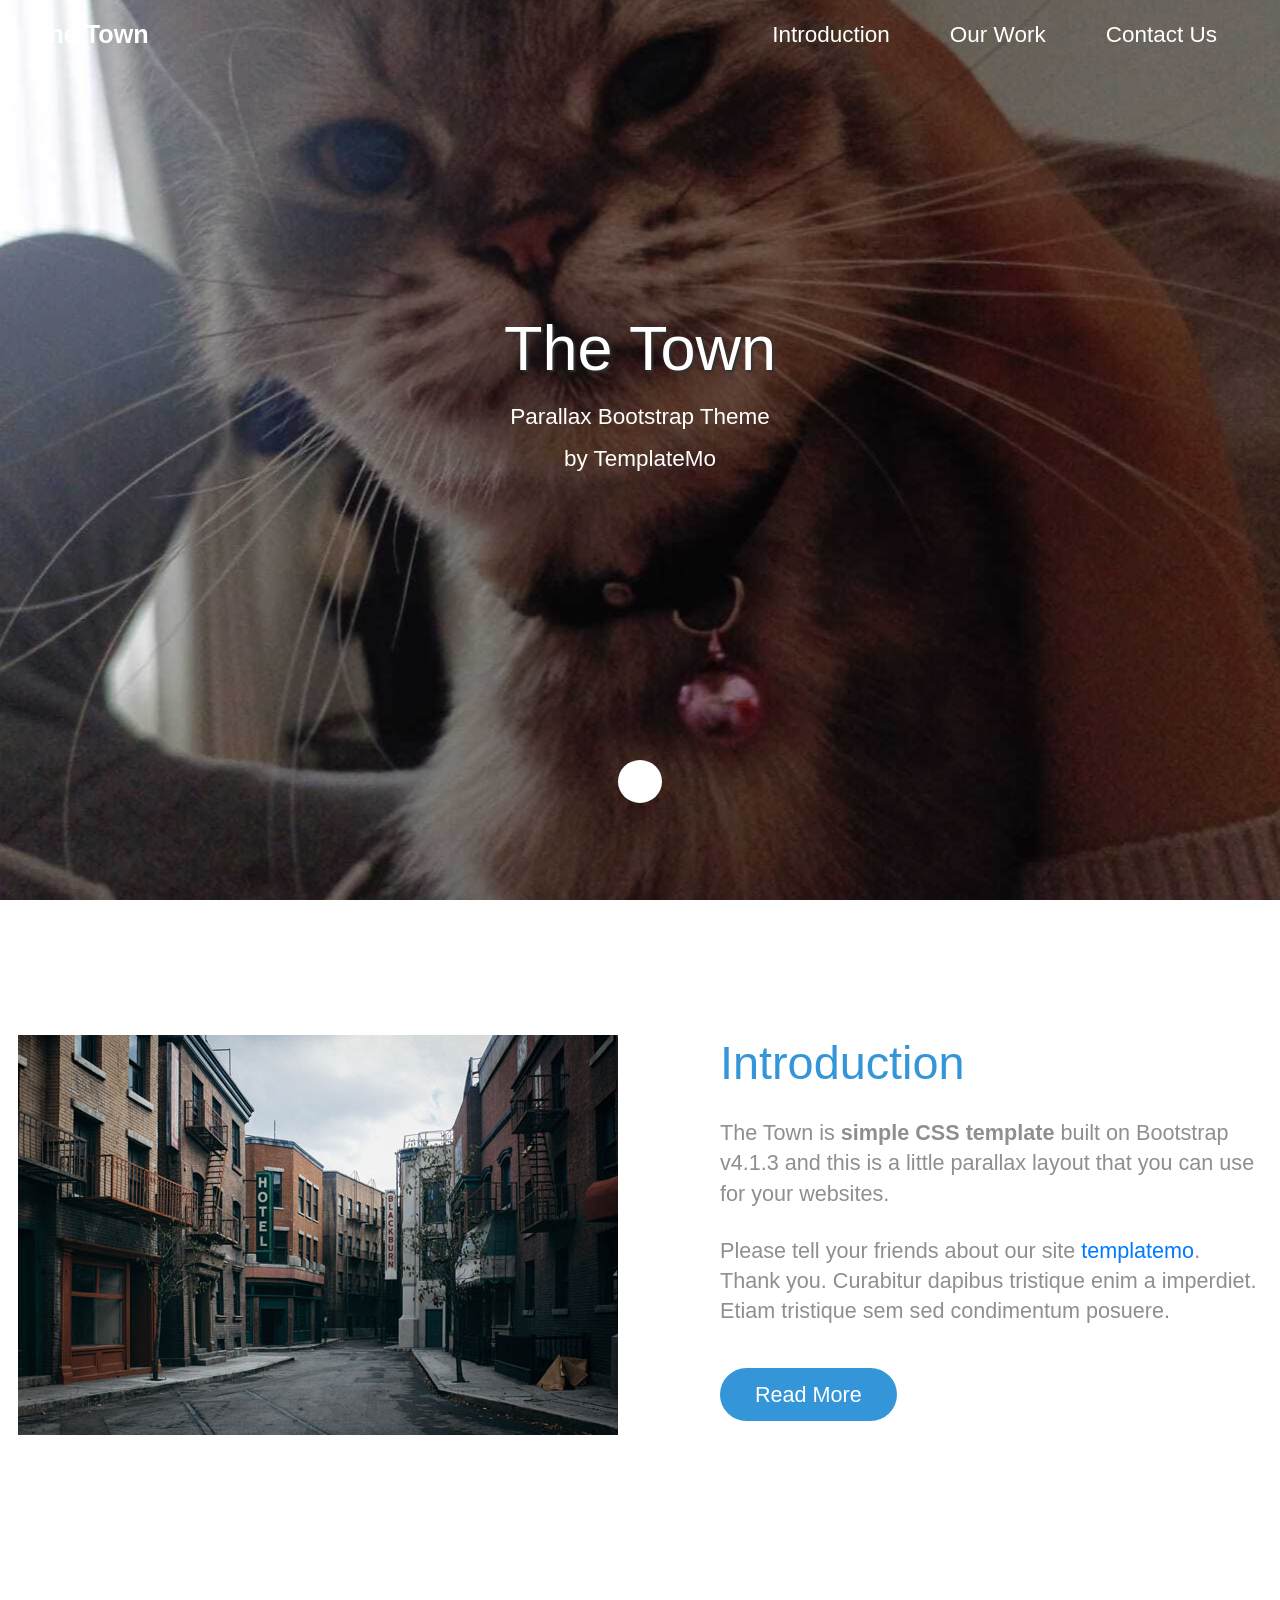
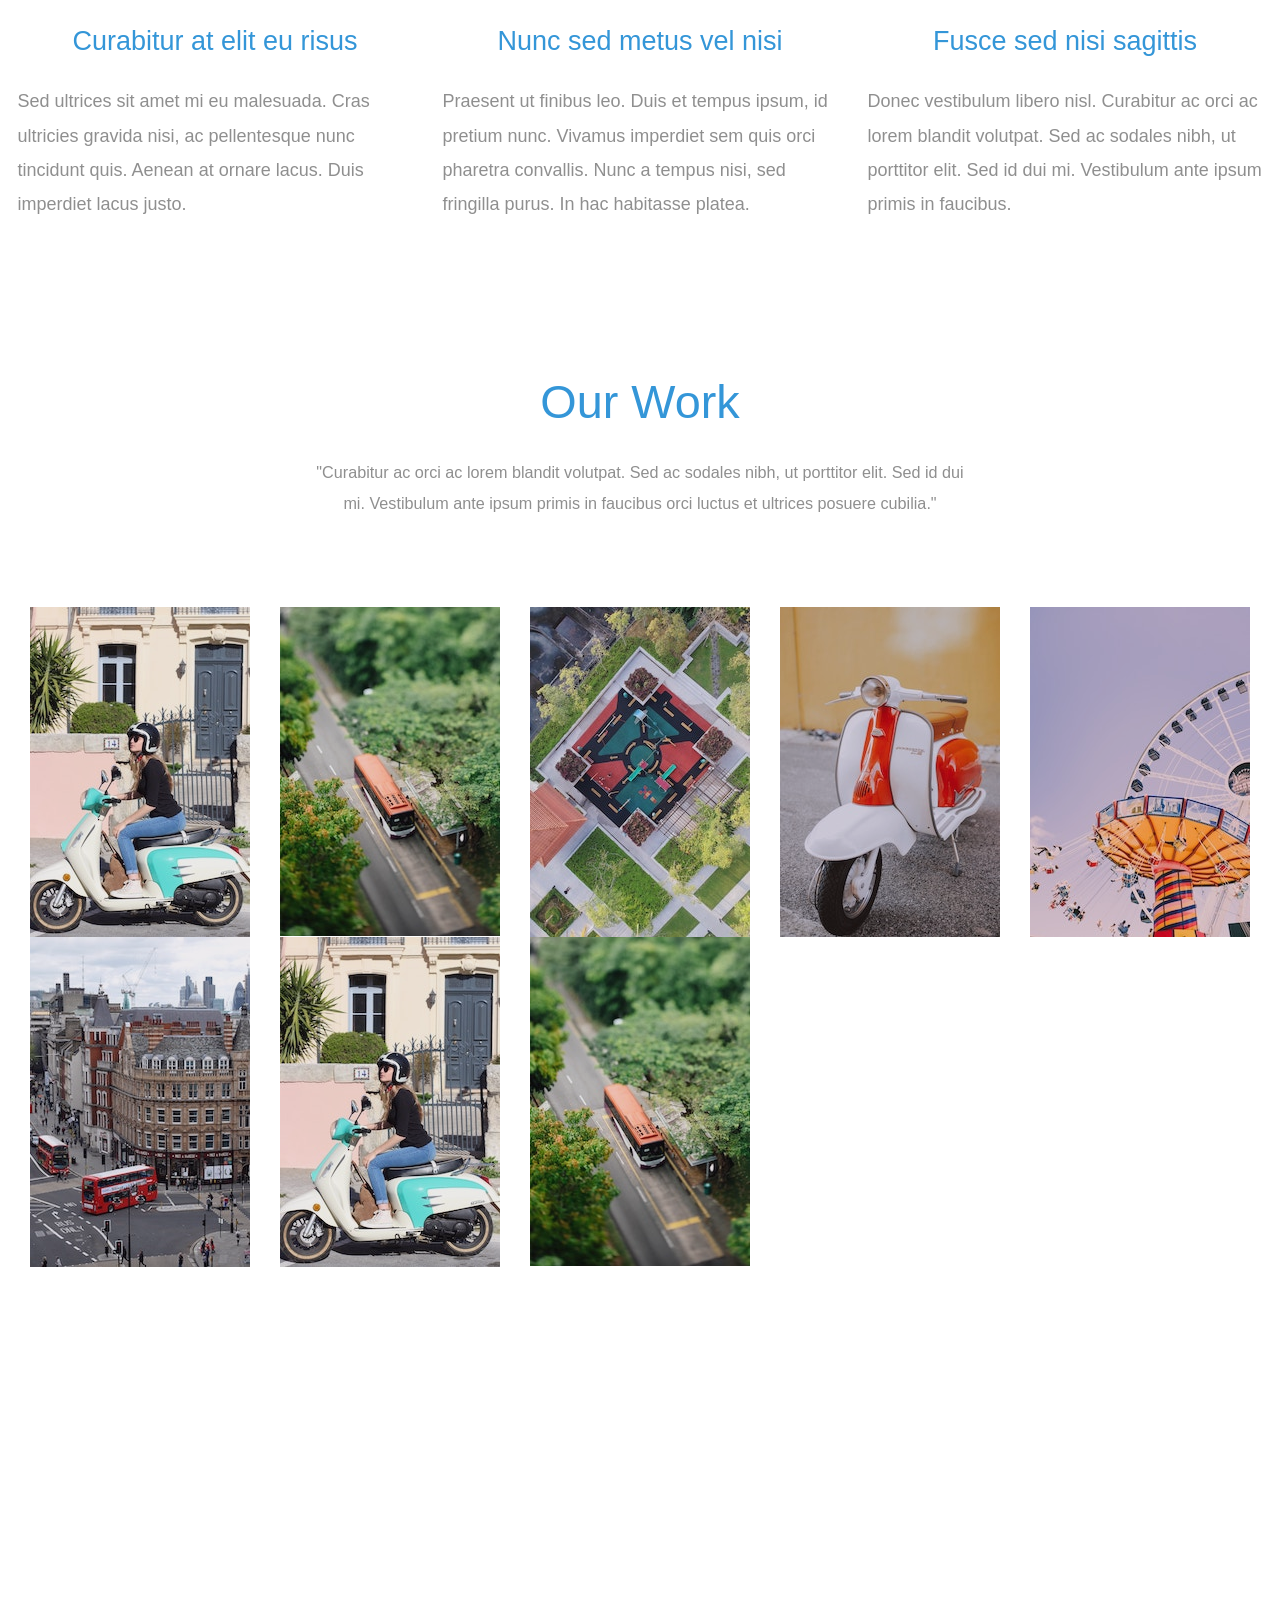
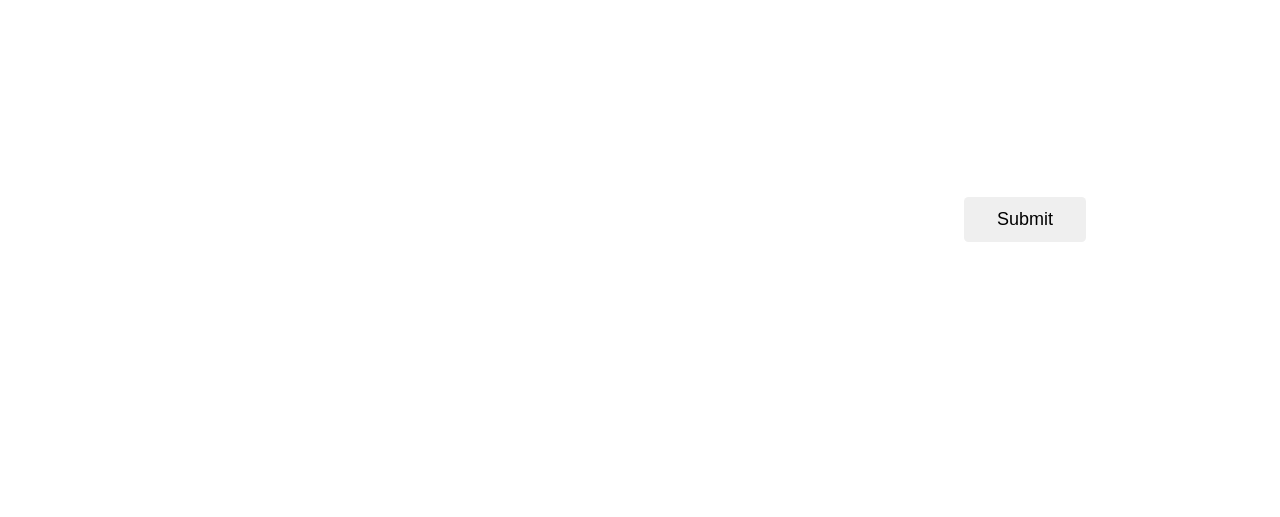
==== index.html @ 26aff6b0 "Add files via upload" ====
<!DOCTYPE html>
<html lang="en">
  <head>
    <meta charset="UTF-8" />
    <meta name="viewport" content="width=device-width, initial-scale=1.0" />
    <meta http-equiv="X-UA-Compatible" content="ie=edge" />
    <title>The Town HTML CSS Template</title>
    <link rel="stylesheet" href="fontawesome-5.5/css/all.min.css" />
    <link rel="stylesheet" href="slick/slick.css">
    <link rel="stylesheet" href="slick/slick-theme.css">
    <link rel="stylesheet" href="magnific-popup/magnific-popup.css">
    <link rel="stylesheet" href="css/bootstrap.min.css" />
    <link rel="stylesheet" href="css/templatemo-style.css" />
    <!--
	The Town
	https://templatemo.com/tm-525-the-town
	-->
  </head>
  <body>    
    <!-- Hero section -->
    <section id="hero" class="text-white tm-font-big tm-parallax">
      <!-- Navigation -->
      <nav class="navbar navbar-expand-md tm-navbar" id="tmNav">              
        <div class="container">   
          <div class="tm-next">
              <a href="#hero" class="navbar-brand">The Town</a>
          </div>             
            
          <button class="navbar-toggler" type="button" data-toggle="collapse" data-target="#navbarSupportedContent" aria-controls="navbarSupportedContent" aria-expanded="false" aria-label="Toggle navigation">
            <i class="fas fa-bars navbar-toggler-icon"></i>
          </button>
          <div class="collapse navbar-collapse" id="navbarSupportedContent">
            <ul class="navbar-nav ml-auto">
              <li class="nav-item">
                  <a class="nav-link tm-nav-link" href="#introduction">Introduction</a>
              </li>
              <li class="nav-item">
                  <a class="nav-link tm-nav-link" href="#work">Our Work</a>
              </li>
              <li class="nav-item">
                  <a class="nav-link tm-nav-link" href="#contact">Contact Us</a>
              </li>                    
            </ul>
          </div>        
        </div>
      </nav>
      
      <div class="text-center tm-hero-text-container">
        <div class="tm-hero-text-container-inner">
            <h2 class="tm-hero-title">The Town</h2>
            <p class="tm-hero-subtitle">
              Parallax Bootstrap Theme
              <br />by TemplateMo
            </p>
        </div>        
      </div>

      <div class="tm-next tm-intro-next">
        <a href="#introduction" class="text-center tm-down-arrow-link">
          <i class="fas fa-3x fa-caret-down tm-down-arrow"></i>
        </a>
      </div>      
    </section>

    <section id="introduction" class="tm-section-pad-top">
      <div class="container">
        <div class="row">
          <div class="col-lg-6">
            <img src="img/the-town-01.jpg" alt="Image" class="img-fluid tm-intro-img" />
          </div>
          <div class="col-lg-6">
            <div class="tm-intro-text-container">
                <h2 class="tm-text-primary mb-4 tm-section-title">Introduction</h2>
                <p class="mb-4 tm-intro-text">
                  The Town is <strong>simple CSS template</strong> built on Bootstrap v4.1.3 
                  and this is a little parallax layout that you can use for your websites.
              </p>
                <p class="mb-5 tm-intro-text">
                  Please tell your friends about our site 
                  <a rel="nofollow" href="https://templatemo.com">templatemo</a>. Thank you.
                  Curabitur dapibus tristique enim a imperdiet. Etiam
              tristique sem sed condimentum posuere. </p>
                <div class="tm-next">
                  <a href="#work" class="tm-intro-text tm-btn-primary">Read More</a>
                </div>
            </div>
          </div>
        </div>

        <div class="row tm-section-pad-top">
          <div class="col-lg-4">
            <i class="fas fa-4x fa-bus text-center tm-icon"></i>
            <h4 class="text-center tm-text-primary mb-4">Curabitur at elit eu risus</h4>
            <p>
              Sed ultrices sit amet mi eu malesuada. Cras ultricies gravida
              nisi, ac pellentesque nunc tincidunt quis. Aenean at ornare lacus.
              Duis imperdiet lacus justo.
            </p>
          </div>
        
        <div class="col-lg-4 mt-5 mt-lg-0">
          <i class="fas fa-4x fa-bicycle text-center tm-icon"></i>
          <h4 class="text-center tm-text-primary mb-4">Nunc sed metus vel nisi</h4>
          <p>
            Praesent ut finibus leo. Duis et tempus ipsum, id pretium nunc.
            Vivamus imperdiet sem quis orci pharetra convallis. Nunc a tempus
            nisi, sed fringilla purus. In hac habitasse platea.
          </p>
        </div>
        <div class="col-lg-4 mt-5 mt-lg-0">
          <i class="fas fa-4x fa-city text-center tm-icon"></i>
          <h4 class="text-center tm-text-primary mb-4">Fusce sed nisi sagittis</h4>
          <p>
            Donec vestibulum libero nisl. Curabitur ac orci ac lorem blandit
            volutpat. Sed ac sodales nibh, ut porttitor elit. Sed id dui mi.
            Vestibulum ante ipsum primis in faucibus.
          </p>
        </div>
      </div>
    </section>
    <section id="work" class="tm-section-pad-top">
      <div class="container tm-container-gallery">
        <div class="row">
          <div class="text-center col-12">
              <h2 class="tm-text-primary tm-section-title mb-4">Our Work</h2>
              <p class="mx-auto tm-work-description">
                "Curabitur ac orci ac lorem blandit volutpat. Sed ac sodales nibh, ut
                porttitor elit. Sed id dui mi. Vestibulum ante ipsum primis in faucibus
                orci luctus et ultrices posuere cubilia."
              </p>
          </div>            
        </div>
        <div class="row">
            <div class="col-12">
                <div class="mx-auto tm-gallery-container">
                    <div class="grid tm-gallery">
                      <a href="img/gallery-img-01.jpg">
                        <figure class="effect-honey tm-gallery-item">
                          <img src="img/gallery-tn-01.jpg" alt="Image" class="img-fluid">
                          <figcaption>
                            <h2><i>Dreamy <span>Honey</span> Now</i></h2>
                          </figcaption>
                        </figure>
                      </a>
                      <a href="img/gallery-img-02.jpg">
                        <figure class="effect-honey tm-gallery-item">
                          <img src="img/gallery-tn-02.jpg" alt="Image" class="img-fluid">
                          <figcaption>
                            <h2><i>Second <span>Honey</span> Now</i></h2>
                          </figcaption>
                        </figure>
                      </a>
                      <a href="img/gallery-img-03.jpg">
                        <figure class="effect-honey tm-gallery-item">
                          <img src="img/gallery-tn-03.jpg" alt="Image" class="img-fluid">
                          <figcaption>
                            <h2><i>Third <span>Honey</span> Now</i></h2>
                          </figcaption>
                        </figure>
                      </a>
                      <a href="img/gallery-img-04.jpg">
                        <figure class="effect-honey tm-gallery-item">
                          <img src="img/gallery-tn-04.jpg" alt="Image" class="img-fluid">
                          <figcaption>
                            <h2><i>Dreamy <span>Honey</span> Now</i></h2>
                          </figcaption>
                        </figure>
                      </a>
                      <a href="img/gallery-img-05.jpg">
                        <figure class="effect-honey tm-gallery-item">
                          <img src="img/gallery-tn-05.jpg" alt="Image" class="img-fluid">
                          <figcaption>
                            <h2><i>Fifth <span>Honey</span> Now</i></h2>
                          </figcaption>
                        </figure>
                      </a>
                      <a href="img/gallery-img-06.jpg">
                        <figure class="effect-honey tm-gallery-item">
                          <img src="img/gallery-tn-06.jpg" alt="Image" class="img-fluid">
                          <figcaption>
                            <h2><i>Sixth <span>Honey</span> Now</i></h2>
                          </figcaption>
                        </figure>
                      </a>
                      <a href="img/gallery-img-01.jpg">
                        <figure class="effect-honey tm-gallery-item">
                          <img src="img/gallery-tn-01.jpg" alt="Image" class="img-fluid">
                          <figcaption>
                            <h2><i>Dreamy <span>Honey</span> Now</i></h2>
                          </figcaption>
                        </figure>
                      </a>
                      <a href="img/gallery-img-02.jpg">
                        <figure class="effect-honey tm-gallery-item">
                          <img src="img/gallery-tn-02.jpg" alt="Image" class="img-fluid">
                          <figcaption>
                            <h2><i>Eighth <span>Honey</span> Now</i></h2>
                          </figcaption>
                        </figure>
                      </a>
                    </div>
                </div>                
            </div>        
          </div>
      </div>
    </section>

    <!-- Contact -->
    <section id="contact" class="tm-section-pad-top tm-parallax-2">
      <div class="container tm-container-contact">
        <div class="row">
            <div class="col-12">
                <h2 class="mb-4 tm-section-title">Contact Us</h2>
                <div class="mb-5 tm-underline">
                  <div class="tm-underline-inner"></div>
                </div>
                <p class="mb-5">
                  Nullam tincidunt, lacus a suscipit luctus, elit turpis tincidunt dui,
                  non tempus sem turpis vitae lorem. Maecenas eget odio in sapien ultrices
                  viverra vitae vel leo. Curabitur at elit eu risus pharetra pellentesque
                  at at velit.
                </p>
            </div>
            
            <div class="col-sm-12 col-md-6 d-flex align-items-center tm-contact-item">
              <a href="tel:0100200340" class="tm-contact-item-link">
                  <i class="fas fa-3x fa-phone mr-4"></i>
                  <span class="mb-0">010-020-0340</span>
              </a>              
            </div>
            <div class="col-sm-12 col-md-6 d-flex align-items-center tm-contact-item">
              <a href="mailto:info@company.co" class="tm-contact-item-link">
                  <i class="fas fa-3x fa-envelope mr-4"></i>
                  <span class="mb-0">info@company.co</span>
              </a>              
            </div>
            <div class="col-sm-12 col-md-6 d-flex align-items-center tm-contact-item">
              <a href="https://www.google.com/maps" class="tm-contact-item-link">
                  <i class="fas fa-3x fa-map-marker-alt mr-4"></i>
                  <span class="mb-0">Location on Maps</span>
              </a>              
            </div>
            <div class="col-sm-12 col-md-6 d-flex align-items-center tm-contact-item">
              <form action="" method="get">
                <input name="email" type="email" placeholder="Subscribe your email" class="tm-input" required />
                <button type="submit" class="btn tm-btn-submit">Submit</button>
              </form>
            </div>
        </div>
      </div>
      <footer class="text-center small tm-footer">
          <p class="mb-0">
            Copyright &copy; 2019 Company Name 
            
            - Design: <a rel="nofollow" href="https://templatemo.com" class="tm-footer-link">Template Mo</a>
          </p>
        </footer>
    </section>
    <script src="js/jquery-1.9.1.min.js"></script>     
    <script src="slick/slick.min.js"></script>
    <script src="magnific-popup/jquery.magnific-popup.min.js"></script>
    <script src="js/jquery.singlePageNav.min.js"></script>     
    <script src="js/bootstrap.min.js"></script> 
    <script>

      function getOffSet(){
        var _offset = 450;
        var windowHeight = window.innerHeight;

        if(windowHeight > 500) {
          _offset = 400;
        } 
        if(windowHeight > 680) {
          _offset = 300
        }
        if(windowHeight > 830) {
          _offset = 210;
        }

        return _offset;
      }

      function setParallaxPosition($doc, multiplier, $object){
        var offset = getOffSet();
        var from_top = $doc.scrollTop(),
          bg_css = 'center ' +(multiplier * from_top - offset) + 'px';
        $object.css({"background-position" : bg_css });
      }

      // Parallax function
      // Adapted based on https://codepen.io/roborich/pen/wpAsm        
      var background_image_parallax = function($object, multiplier, forceSet){
        multiplier = typeof multiplier !== 'undefined' ? multiplier : 0.5;
        multiplier = 1 - multiplier;
        var $doc = $(document);
        // $object.css({"background-attatchment" : "fixed"});

        if(forceSet) {
          setParallaxPosition($doc, multiplier, $object);
        } else {
          $(window).scroll(function(){          
            setParallaxPosition($doc, multiplier, $object);
          });
        }
      };

      var background_image_parallax_2 = function($object, multiplier){
        multiplier = typeof multiplier !== 'undefined' ? multiplier : 0.5;
        multiplier = 1 - multiplier;
        var $doc = $(document);
        $object.css({"background-attachment" : "fixed"});
        $(window).scroll(function(){
          var firstTop = $object.offset().top,
              pos = $(window).scrollTop(),
              yPos = Math.round((multiplier * (firstTop - pos)) - 186);              

          var bg_css = 'center ' + yPos + 'px';

          $object.css({"background-position" : bg_css });
        });
      };
      
      $(function(){
        // Hero Section - Background Parallax
        background_image_parallax($(".tm-parallax"), 0.30, false);
        background_image_parallax_2($("#contact"), 0.80);   
        
        // Handle window resize
        window.addEventListener('resize', function(){
          background_image_parallax($(".tm-parallax"), 0.30, true);
        }, true);

        // Detect window scroll and update navbar
        $(window).scroll(function(e){          
          if($(document).scrollTop() > 120) {
            $('.tm-navbar').addClass("scroll");
          } else {
            $('.tm-navbar').removeClass("scroll");
          }
        });
        
        // Close mobile menu after click 
        $('#tmNav a').on('click', function(){
          $('.navbar-collapse').removeClass('show'); 
        })

        // Scroll to corresponding section with animation
        $('#tmNav').singlePageNav();        
        
        // Add smooth scrolling to all links
        // https://www.w3schools.com/howto/howto_css_smooth_scroll.asp
        $("a").on('click', function(event) {
          if (this.hash !== "") {
            event.preventDefault();
            var hash = this.hash;

            $('html, body').animate({
              scrollTop: $(hash).offset().top
            }, 400, function(){
              window.location.hash = hash;
            });
          } // End if
        });

        // Pop up
        $('.tm-gallery').magnificPopup({
          delegate: 'a',
          type: 'image',
          gallery: { enabled: true }
        });

        // Gallery
        $('.tm-gallery').slick({
          dots: true,
          infinite: false,
          slidesToShow: 5,
          slidesToScroll: 2,
          responsive: [
          {
            breakpoint: 1199,
            settings: {
              slidesToShow: 4,
              slidesToScroll: 2
            }
          },
          {
            breakpoint: 991,
            settings: {
              slidesToShow: 3,
              slidesToScroll: 2
            }
          },
          {
            breakpoint: 767,
            settings: {
              slidesToShow: 2,
              slidesToScroll: 1
            }
          },
          {
            breakpoint: 480,
            settings: {
              slidesToShow: 1,
              slidesToScroll: 1
            }
          }
        ]
        });
      });
    </script>
  </body>
</html>
---- css/templatemo-style.css ----
/*

The Town

https://templatemo.com/tm-525-the-town

*/

html {
  font-size: 18px;
}

body {
  color: #8f8f8f;
  margin: 0;
  padding: 0;
  overflow-x: hidden;
}
a {
  transition: all 0.3s ease;
}

a:hover,
a:focus {
  text-decoration: none;
}

a:focus {
  outline: none;
}

.btn {
  padding: 8px 32px;
}

.btn:hover {
  background-color: #ced4da;
}

.tm-section-pad-top {
  padding-top: 135px;
}

.tm-text-primary {
  color: #3496d8;
}

.tm-font-big {
  font-size: 1.25rem;
}

.tm-btn-primary {
  color: white;
  background-color: #3496d8;
  padding: 14px 35px;
  border-radius: 30px;
}

.tm-btn-primary:hover,
.tm-btn-primary:focus {
  color: white;
  background-color: #73c1f6;
}

/* Navbar */

.tm-navbar {
  position: fixed;
  width: 100%;
  z-index: 1000;
  background-color: transparent;
  transition: all 0.3s ease;
}

.tm-navbar.scroll {
  background-color: white;
  border-bottom: 1px solid #e9ecef;
}

.navbar-brand {
  color: white;
  font-size: 1.4rem;
  font-weight: bold;
}

.navbar-brand:hover,
.tm-navbar.scroll .navbar-brand:hover {
  color: #3496d8;
}

.tm-navbar.scroll .navbar-brand {
  color: #8f8f8f;
}

.nav-item {
  list-style: none;
}

.tm-nav-link {
  color: white;
}

.tm-navbar.scroll .tm-nav-link {
  color: #8f8f8f;
}

.tm-navbar.scroll .tm-nav-link:hover,
.tm-navbar.scroll .tm-nav-link.current,
.tm-nav-link:hover {
  color: #3496d8;
}

.navbar-toggler {
  border: 1px solid white;
  padding-left: 10px;
  padding-right: 10px;
}

.navbar-toggler-icon {
  color: white;
  padding-top: 6px;
}

.tm-navbar.scroll .navbar-toggler {
  border: 1px solid #8f8f8f;
}

.tm-navbar.scroll .navbar-toggler-icon {
  color: #8f8f8f;
}

/* Hero */

#hero {
  background-image: url(../img/3.jpg);
  background-repeat: no-repeat;
  height: 100vh;
  min-height: 375px;
  position: relative;
}

@media (min-height: 830px) {
  #hero {
    background-position: center -210px;
  }
}

@media (min-height: 680px) and (max-height: 829px) {
  #hero {
    background-position: center -300px;
  }
}

@media (min-height: 500px) and (max-height: 679px) {
  #hero {
    background-position: center -400px;
  }
}

@media (max-height: 499px) {
  #hero {
    background-position: center -450px;
  }
}

.tm-hero-text-container {
  width: 100%;
  height: 100%;
  display: flex;
  flex-flow: column;
  justify-content: center;
}

.tm-hero-text-container-inner {
  margin-top: -90px;
}

.tm-hero-title {
  font-size: 3.5rem;
  text-shadow: 2px 2px 2px #333;
}

.tm-intro-next {
  position: absolute;
  bottom: 100px;
  left: 0;
  right: 0;
}

@media (max-height: 480px) {
  .tm-hero-text-container-inner {
    margin-top: -40px;
  }

  .tm-intro-next {
    bottom: 20px;
  }
}

.tm-down-arrow-link {
  display: block;
  margin-top: 18%;
}

.tm-down-arrow {
  color: #c57e7d;
  cursor: pointer;
  background: white;
  border-radius: 50%;
  padding: 10px 22px 8px;
  transition: all 0.3s ease;
}

.tm-down-arrow:hover,
.tm-down-arrow:focus {
  color: white;
  background: #3496d8;
}

/* Introduction */

.tm-section-title {
  font-size: 2.6rem;
  font-weight: normal;
}

.tm-intro-text {
  font-size: 1.2rem;
  line-height: 1.4;
}

.tm-icon {
  display: block;
  margin-bottom: 55px;
  color: #3496d8;
}

/* Work */

.tm-work-description {
  max-width: 650px;
  width: 100%;
  font-size: 0.9rem;
}

.tm-gallery-container {
  padding-top: 70px;
  padding-bottom: 120px;
}

.tm-gallery-item {
  margin: 0 15px;
}

.slick-dots {
  bottom: -65px;
}

.slick-dots li {
  margin: 0 13px;
}

.slick-dots li button:hover:before,
.slick-dots li button:focus:before,
.slick-dots li.slick-active button:before {
  opacity: 1;
  color: #3ba0dd;
}

.slick-dots li button:before {
  font-size: 26px;
}

/* Hover Effect */
/* Common style */
.grid figure {
  position: relative;
  float: left;
  overflow: hidden;
  /* margin: 10px 1%;
  min-width: 320px;
	max-width: 480px;
	max-height: 360px;
	width: 48%; */
  background: #3085a3;
  text-align: center;
  cursor: pointer;
}

.grid figure img {
  position: relative;
  display: block;
  min-height: 100%;
  max-width: 100%;
  opacity: 0.8;
}

.grid figure figcaption {
  padding: 2em;
  color: #fff;
  text-transform: uppercase;
  font-size: 1.25em;
  -webkit-backface-visibility: hidden;
  backface-visibility: hidden;
}

.grid figure figcaption::before,
.grid figure figcaption::after {
  pointer-events: none;
}

.grid figure figcaption,
.grid figure figcaption > a {
  position: absolute;
  top: 0;
  left: 0;
  width: 100%;
  height: 100%;
}

/* Anchor will cover the whole item by default */
/* For some effects it will show as a button */
.grid figure figcaption > a {
  z-index: 1000;
  text-indent: 200%;
  white-space: nowrap;
  font-size: 0;
  opacity: 0;
}

.grid figure h2 {
  word-spacing: -0.15em;
  font-weight: 300;
}

.grid figure h2 span {
  font-weight: 800;
}

.grid figure h2,
.grid figure p {
  margin: 0;
}

.grid figure p {
  letter-spacing: 1px;
  font-size: 68.5%;
}

/*---------------*/
/***** Honey *****/
/*---------------*/

figure.effect-honey {
  background: #4a3753;
  max-width: 220px;
}

figure.effect-honey img {
  opacity: 0.9;
  -webkit-transition: opacity 0.35s;
  transition: opacity 0.35s;
}

figure.effect-honey:hover img {
  opacity: 0.5;
}

figure.effect-honey figcaption::before {
  position: absolute;
  bottom: 0;
  left: 0;
  width: 100%;
  height: 10px;
  background: #3496d8;
  content: "";
  -webkit-transform: translate3d(0, 10px, 0);
  transform: translate3d(0, 10px, 0);
}

figure.effect-honey h2 {
  position: absolute;
  bottom: 0;
  left: 0;
  padding: 1em 1.5em;
  width: 100%;
  text-align: left;
  -webkit-transform: translate3d(0, -30px, 0);
  transform: translate3d(0, -30px, 0);
}

figure.effect-honey h2 i {
  font-style: normal;
  opacity: 0;
  -webkit-transition: opacity 0.35s, -webkit-transform 0.35s;
  transition: opacity 0.35s, transform 0.35s;
  -webkit-transform: translate3d(0, -30px, 0);
  transform: translate3d(0, -30px, 0);
}

figure.effect-honey figcaption::before,
figure.effect-honey h2 {
  -webkit-transition: -webkit-transform 0.35s;
  transition: transform 0.35s;
}

figure.effect-honey:hover figcaption::before,
figure.effect-honey:hover h2,
figure.effect-honey:hover h2 i {
  opacity: 1;
  -webkit-transform: translate3d(0, 0, 0);
  transform: translate3d(0, 0, 0);
}

/* Contact */

#contact {
  color: white;
  background-image: url(../img/9.jpg);
  background-position: center;
  background-repeat: no-repeat;
  min-height: 850px;
  position: relative;
  padding-bottom: 50px;
  padding-top: 160px;
}

.tm-underline {
  border-top: 2px solid white;
  height: 8px;
  width: 100%;
}

.tm-underline-inner {
  width: 25%;
  height: 8px;
  background: white;
}

.tm-contact-item {
  margin-bottom: 75px;
}

.tm-contact-item-link {
  display: flex;
  align-items: center;
}

.tm-contact-item-link i,
.tm-contact-item-link span {
  color: white;
  transition: all 0.3s ease;
}

.tm-contact-item-link:hover i,
.tm-contact-item-link:hover span {
  color: #3496d8;
}

.tm-input {
  padding: 8px 25px;
  border-radius: 3px;
  border: 1px solid white;
  background: transparent;
  color: white;
}

::placeholder {
  /* Chrome, Firefox, Opera, Safari 10.1+ */
  color: white;
  opacity: 1; /* Firefox */
}

:-ms-input-placeholder {
  /* Internet Explorer 10-11 */
  color: white;
}

::-ms-input-placeholder {
  /* Microsoft Edge */
  color: white;
}

.tm-btn-submit {
  margin-left: 20px;
}

.tm-footer {
  position: absolute;
  bottom: 35px;
  left: 0;
  right: 0;
  padding: 0 15px;
}

.tm-footer-link {
  color: white;
}

.tm-footer-link:hover,
.tm-footer-link:focus {
  color: #3496d8;
  text-decoration: none;
}

p {
  line-height: 1.9;
}

@media (min-width: 768px) {
  .tm-intro-text-container {
    padding-left: 65px;
  }

  .navbar-expand-md .navbar-nav .nav-link {
    padding-right: 30px;
    padding-left: 30px;
  }
}

@media (min-width: 1200px) {
  .container {
    max-width: 1275px;
  }

  .tm-container-gallery {
    max-width: 1290px;
  }

  .tm-container-contact {
    max-width: 1063px;
  }
}

@media (max-width: 991px) {
  .tm-intro-text-container {
    padding-left: 15px;
    padding-top: 30px;
    max-width: 600px;
    margin-left: auto;
    margin-right: auto;
  }

  .tm-intro-img {
    display: block;
    margin-left: auto;
    margin-right: auto;
  }

  .tm-btn-submit {
    margin-left: 0;
    margin-top: 20px;
  }
}

@media (max-width: 767px) {
  .tm-btn-submit {
    margin-left: 20px;
    margin-top: 0;
  }

  .navbar-nav {
    max-width: 200px;
    text-align: right;
  }

  .navbar-collapse {
    background-color: rgb(255, 255, 255);
    padding: 10px;
    border-radius: 3px;
  }

  .navbar-collapse .nav-link {
    color: #8f8f8f;
  }
}

@media (max-width: 480px) {
  .tm-gallery-container {
    max-width: 220px;
    margin-left: auto;
    margin-right: auto;
  }

  .slick-dots li {
    margin: 0 8px;
  }

  .tm-gallery-item {
    margin: 0;
  }
}

@media (max-width: 420px) {
  .tm-btn-submit {
    display: block;
    margin-left: 0;
    margin-top: 20px;
  }
}
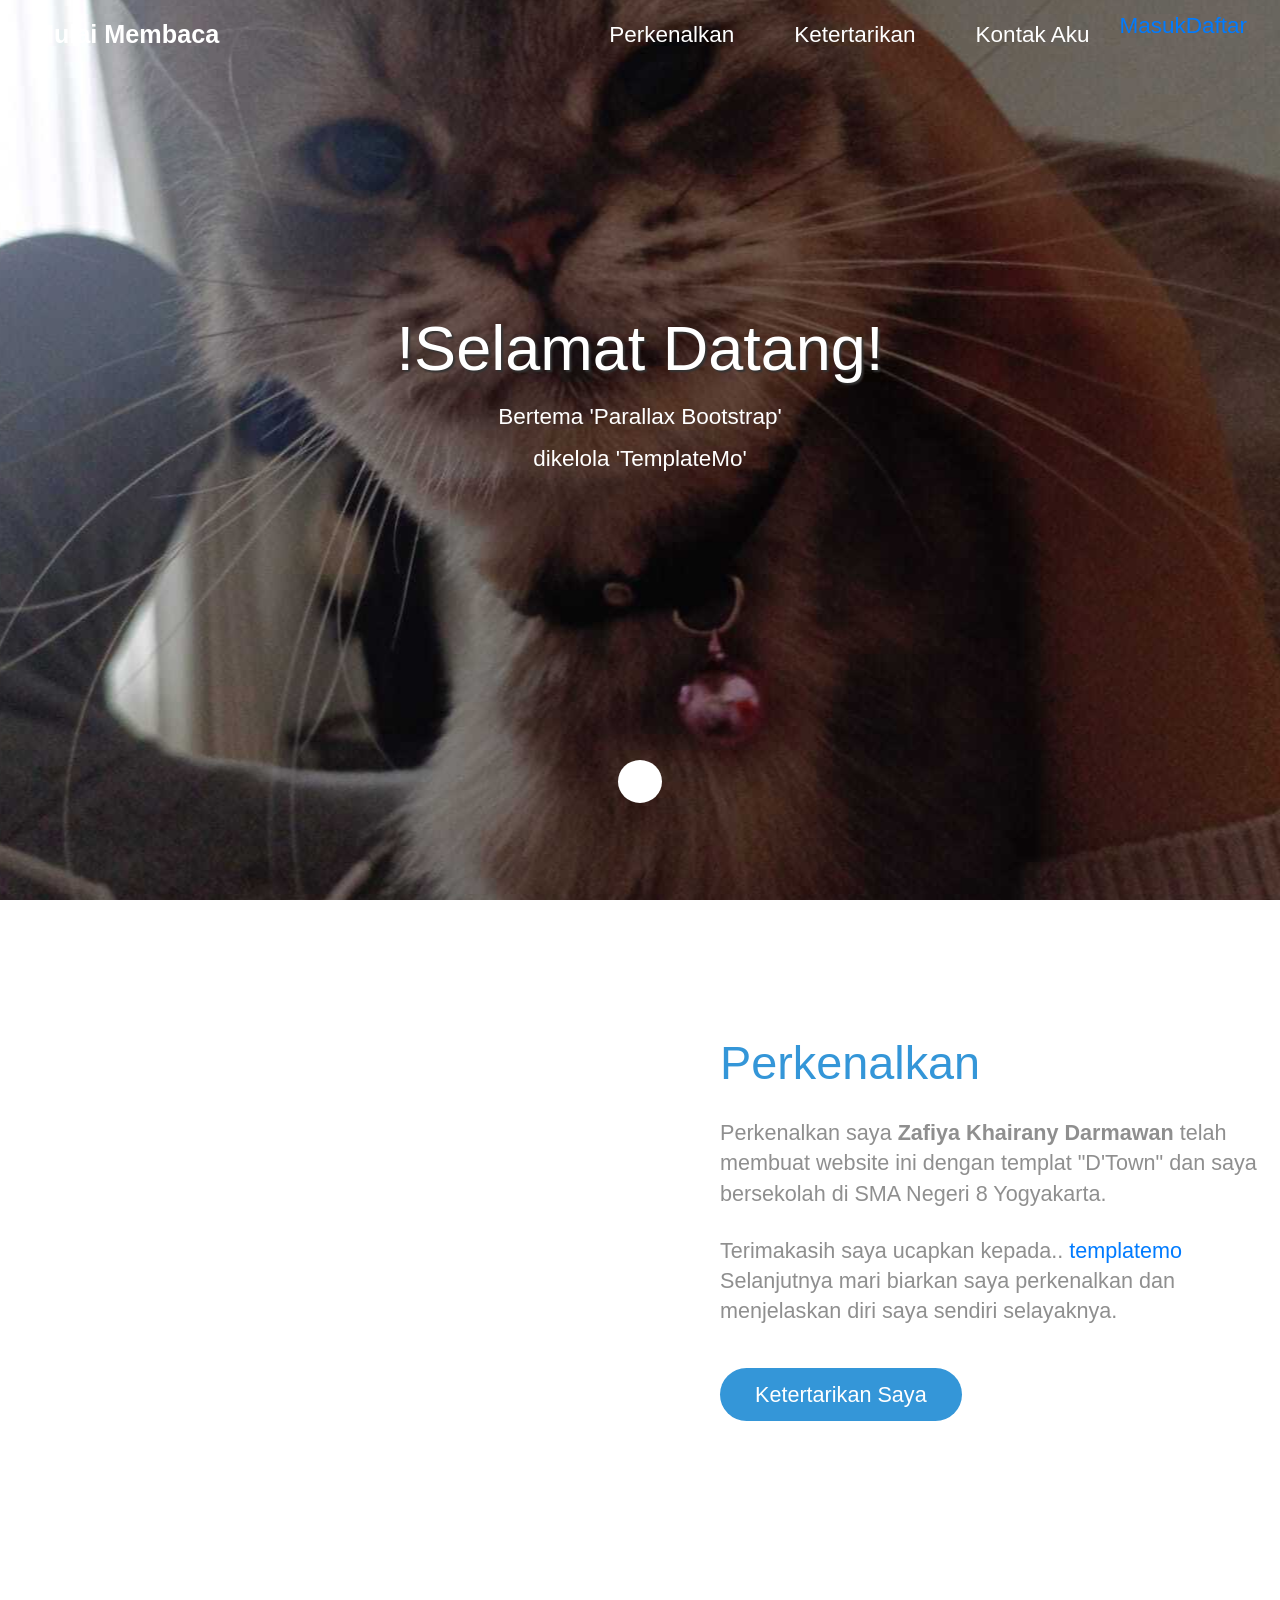
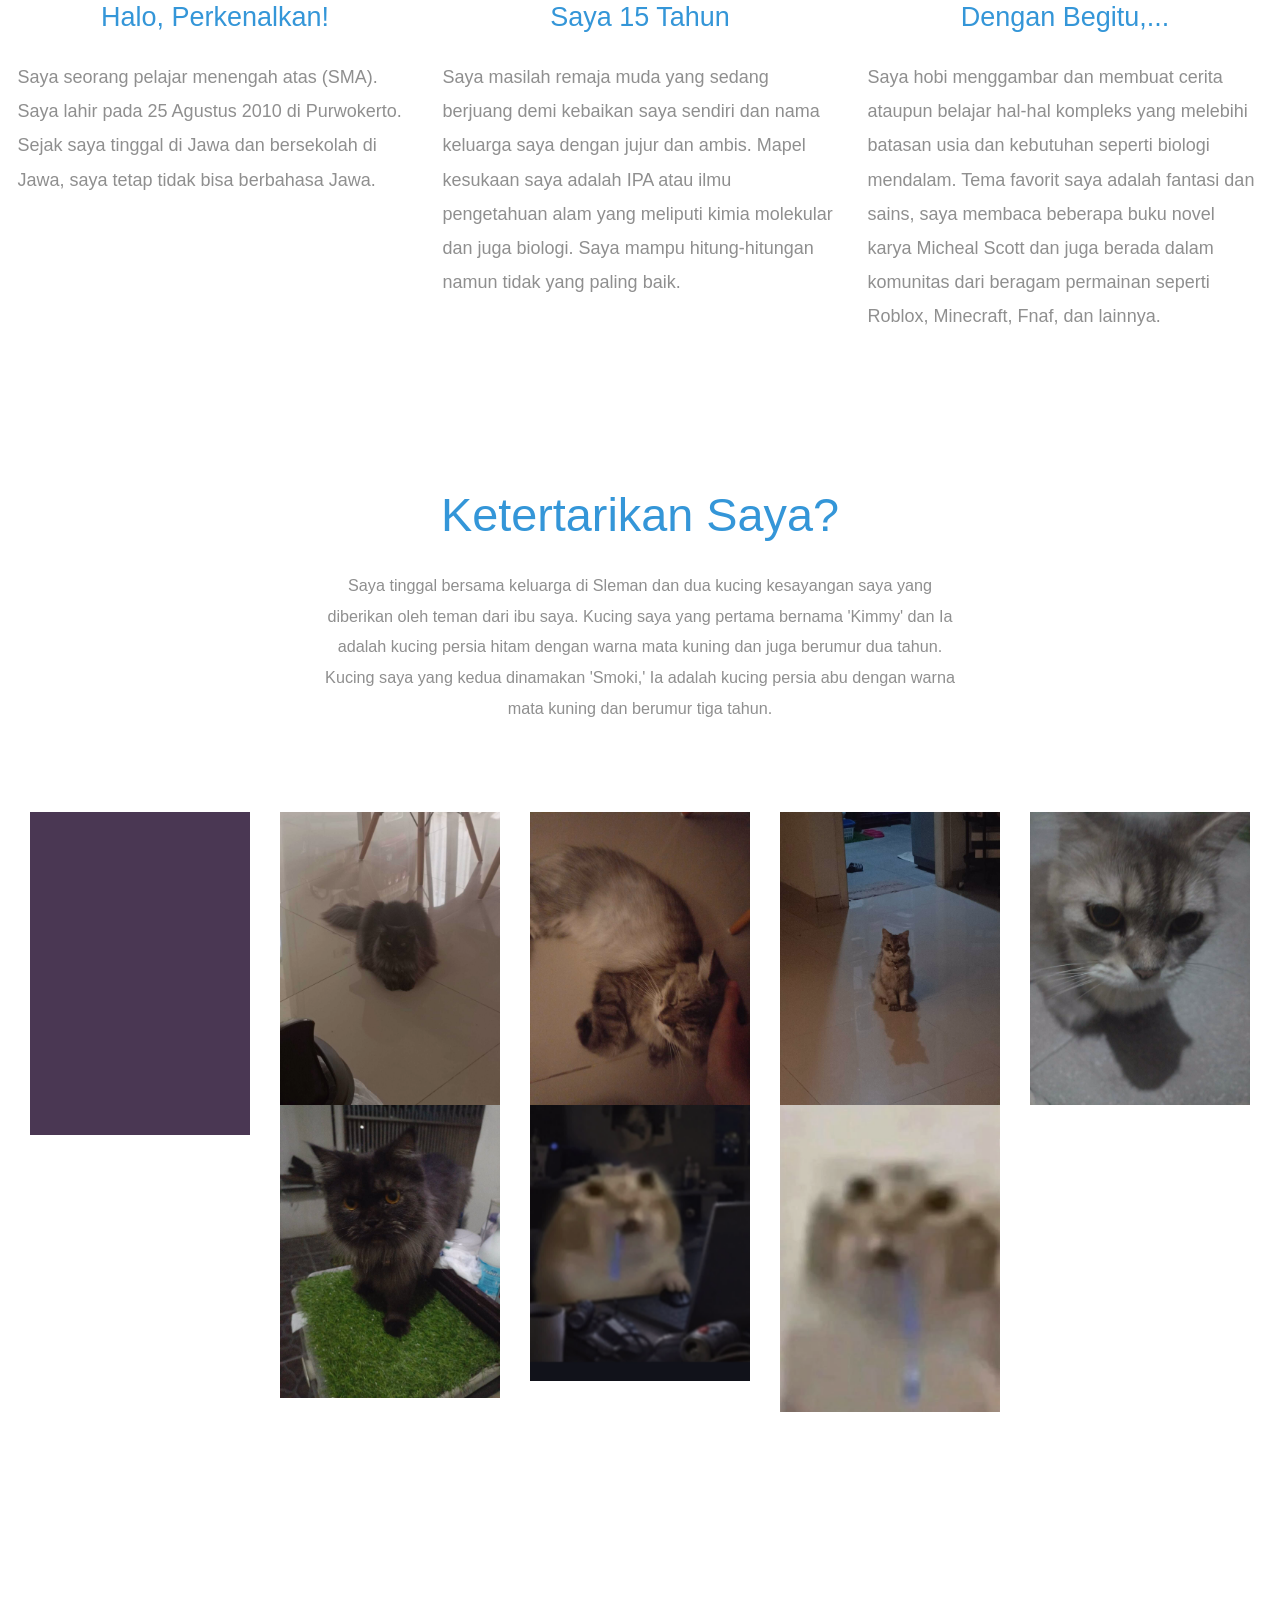
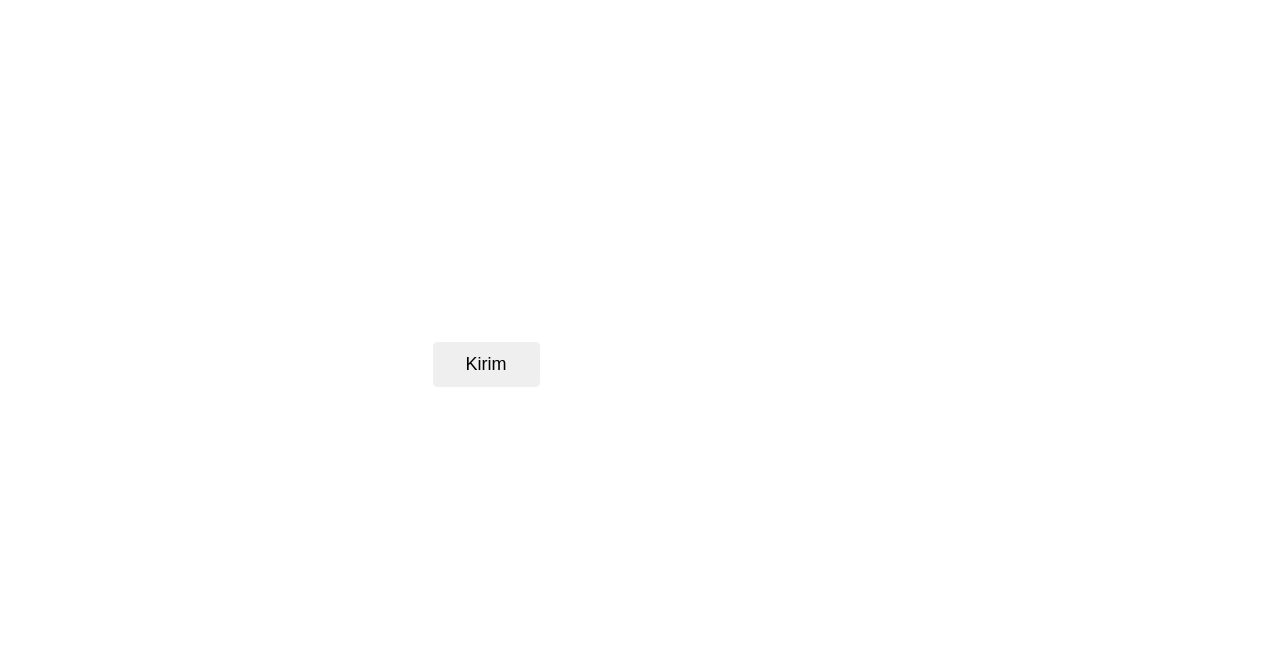
==== commit a101cafa: "Add files via upload" ====
--- a/index.html
+++ b/index.html
@@ -4,7 +4,7 @@
     <meta charset="UTF-8" />
     <meta name="viewport" content="width=device-width, initial-scale=1.0" />
     <meta http-equiv="X-UA-Compatible" content="ie=edge" />
-    <title>The Town HTML CSS Template</title>
+    <title>Apapun</title>
     <link rel="stylesheet" href="fontawesome-5.5/css/all.min.css" />
     <link rel="stylesheet" href="slick/slick.css">
     <link rel="stylesheet" href="slick/slick-theme.css">
@@ -23,7 +23,7 @@
       <nav class="navbar navbar-expand-md tm-navbar" id="tmNav">              
         <div class="container">   
           <div class="tm-next">
-              <a href="#hero" class="navbar-brand">The Town</a>
+              <a href="#hero" class="navbar-brand">Mulai Membaca</a>
           </div>             
             
           <button class="navbar-toggler" type="button" data-toggle="collapse" data-target="#navbarSupportedContent" aria-controls="navbarSupportedContent" aria-expanded="false" aria-label="Toggle navigation">
@@ -32,14 +32,23 @@
           <div class="collapse navbar-collapse" id="navbarSupportedContent">
             <ul class="navbar-nav ml-auto">
               <li class="nav-item">
-                  <a class="nav-link tm-nav-link" href="#introduction">Introduction</a>
+                  <a class="nav-link tm-nav-link" href="#introduction">Perkenalkan</a>
               </li>
               <li class="nav-item">
-                  <a class="nav-link tm-nav-link" href="#work">Our Work</a>
+                  <a class="nav-link tm-nav-link" href="#work">Ketertarikan</a>
               </li>
               <li class="nav-item">
-                  <a class="nav-link tm-nav-link" href="#contact">Contact Us</a>
-              </li>                    
+                  <a class="nav-link tm-nav-link" href="#contact">Kontak Aku</a>
+              </li>
+				 <li class="nav-item">
+				<li id="loginMenu"><a href="login/login.html" class="external">Masuk</a></li>
+			</li>
+				 <li class="nav-item">
+    <li id="registerMenu"><a href="login/register.html" class="external">Daftar</a></li>
+			</li>
+				 <li class="nav-item">
+    <li id="logoutMenu" style="display: none;"><a href="#" class="external" id="authLink">Keluar</a></li> 
+				 </li>
             </ul>
           </div>        
         </div>
@@ -47,10 +56,10 @@
       
       <div class="text-center tm-hero-text-container">
         <div class="tm-hero-text-container-inner">
-            <h2 class="tm-hero-title">The Town</h2>
+            <h2 class="tm-hero-title">!Selamat Datang!</h2>
             <p class="tm-hero-subtitle">
-              Parallax Bootstrap Theme
-              <br />by TemplateMo
+              Bertema 'Parallax Bootstrap'
+              <br />dikelola 'TemplateMo'
             </p>
         </div>        
       </div>
@@ -66,22 +75,21 @@
       <div class="container">
         <div class="row">
           <div class="col-lg-6">
-            <img src="img/the-town-01.jpg" alt="Image" class="img-fluid tm-intro-img" />
+            <iframe src="https://www.google.com/maps/embed?pb=!1m18!1m12!1m3!1d1976.448773659623!2d110.3929280913188!3d-7.800670555510592!2m3!1f0!2f0!3f0!3m2!1i1024!2i768!4f13.1!3m3!1m2!1s0x2e7a57669d43fe55%3A0x75fae1bb400d4da5!2sSMA%20Negeri%208%20Yogyakarta!5e0!3m2!1sid!2sid!4v1781875915180!5m2!1sid!2sid" width="400" height="300" style="border:0;" allowfullscreen="" loading="lazy" referrerpolicy="no-referrer-when-downgrade"></iframe>
           </div>
           <div class="col-lg-6">
             <div class="tm-intro-text-container">
-                <h2 class="tm-text-primary mb-4 tm-section-title">Introduction</h2>
+                <h2 class="tm-text-primary mb-4 tm-section-title">Perkenalkan</h2>
                 <p class="mb-4 tm-intro-text">
-                  The Town is <strong>simple CSS template</strong> built on Bootstrap v4.1.3 
-                  and this is a little parallax layout that you can use for your websites.
+                  Perkenalkan saya <strong>Zafiya Khairany Darmawan</strong> telah membuat website ini 
+                  dengan templat "D'Town" dan saya bersekolah di SMA Negeri 8 Yogyakarta.
               </p>
                 <p class="mb-5 tm-intro-text">
-                  Please tell your friends about our site 
-                  <a rel="nofollow" href="https://templatemo.com">templatemo</a>. Thank you.
-                  Curabitur dapibus tristique enim a imperdiet. Etiam
-              tristique sem sed condimentum posuere. </p>
+                  Terimakasih saya ucapkan kepada.. 
+                  <a rel="nofollow" href="https://templatemo.com">templatemo</a>
+                 Selanjutnya mari biarkan saya perkenalkan dan menjelaskan diri saya sendiri selayaknya. </p>
                 <div class="tm-next">
-                  <a href="#work" class="tm-intro-text tm-btn-primary">Read More</a>
+                  <a href="#work" class="tm-intro-text tm-btn-primary">Ketertarikan Saya</a>
                 </div>
             </div>
           </div>
@@ -90,30 +98,24 @@
         <div class="row tm-section-pad-top">
           <div class="col-lg-4">
             <i class="fas fa-4x fa-bus text-center tm-icon"></i>
-            <h4 class="text-center tm-text-primary mb-4">Curabitur at elit eu risus</h4>
+            <h4 class="text-center tm-text-primary mb-4">Halo, Perkenalkan!</h4>
             <p>
-              Sed ultrices sit amet mi eu malesuada. Cras ultricies gravida
-              nisi, ac pellentesque nunc tincidunt quis. Aenean at ornare lacus.
-              Duis imperdiet lacus justo.
+              Saya seorang pelajar menengah atas (SMA). Saya lahir pada 25 Agustus 2010 di Purwokerto. Sejak saya tinggal di Jawa dan bersekolah di Jawa, saya tetap tidak bisa berbahasa Jawa.
             </p>
           </div>
         
         <div class="col-lg-4 mt-5 mt-lg-0">
           <i class="fas fa-4x fa-bicycle text-center tm-icon"></i>
-          <h4 class="text-center tm-text-primary mb-4">Nunc sed metus vel nisi</h4>
+          <h4 class="text-center tm-text-primary mb-4">Saya 15 Tahun</h4>
           <p>
-            Praesent ut finibus leo. Duis et tempus ipsum, id pretium nunc.
-            Vivamus imperdiet sem quis orci pharetra convallis. Nunc a tempus
-            nisi, sed fringilla purus. In hac habitasse platea.
+            Saya masilah remaja muda yang sedang berjuang demi kebaikan saya sendiri dan nama keluarga saya dengan jujur dan ambis. Mapel kesukaan saya adalah IPA atau ilmu pengetahuan alam yang meliputi kimia molekular dan juga biologi. Saya mampu hitung-hitungan namun tidak yang paling baik.
           </p>
         </div>
         <div class="col-lg-4 mt-5 mt-lg-0">
           <i class="fas fa-4x fa-city text-center tm-icon"></i>
-          <h4 class="text-center tm-text-primary mb-4">Fusce sed nisi sagittis</h4>
+          <h4 class="text-center tm-text-primary mb-4">Dengan Begitu,...</h4>
           <p>
-            Donec vestibulum libero nisl. Curabitur ac orci ac lorem blandit
-            volutpat. Sed ac sodales nibh, ut porttitor elit. Sed id dui mi.
-            Vestibulum ante ipsum primis in faucibus.
+            Saya hobi menggambar dan membuat cerita ataupun belajar hal-hal kompleks yang melebihi batasan usia dan kebutuhan seperti biologi mendalam. Tema favorit saya adalah fantasi dan sains, saya membaca beberapa buku novel karya Micheal Scott dan juga berada dalam komunitas dari beragam permainan seperti Roblox, Minecraft, Fnaf, dan lainnya. 
           </p>
         </div>
       </div>
@@ -122,11 +124,9 @@
       <div class="container tm-container-gallery">
         <div class="row">
           <div class="text-center col-12">
-              <h2 class="tm-text-primary tm-section-title mb-4">Our Work</h2>
+              <h2 class="tm-text-primary tm-section-title mb-4">Ketertarikan Saya?</h2>
               <p class="mx-auto tm-work-description">
-                "Curabitur ac orci ac lorem blandit volutpat. Sed ac sodales nibh, ut
-                porttitor elit. Sed id dui mi. Vestibulum ante ipsum primis in faucibus
-                orci luctus et ultrices posuere cubilia."
+                Saya tinggal bersama keluarga di Sleman dan dua kucing kesayangan saya yang diberikan oleh teman dari ibu saya. Kucing saya yang pertama bernama 'Kimmy' dan Ia adalah kucing persia hitam dengan warna mata kuning dan juga berumur dua tahun. Kucing saya yang kedua dinamakan 'Smoki,' Ia adalah kucing persia abu dengan warna mata kuning dan berumur tiga tahun.
               </p>
           </div>            
         </div>
@@ -136,65 +136,65 @@
                     <div class="grid tm-gallery">
                       <a href="img/gallery-img-01.jpg">
                         <figure class="effect-honey tm-gallery-item">
-                          <img src="img/gallery-tn-01.jpg" alt="Image" class="img-fluid">
-                          <figcaption>
-                            <h2><i>Dreamy <span>Honey</span> Now</i></h2>
-                          </figcaption>
-                        </figure>
-                      </a>
-                      <a href="img/gallery-img-02.jpg">
-                        <figure class="effect-honey tm-gallery-item">
-                          <img src="img/gallery-tn-02.jpg" alt="Image" class="img-fluid">
-                          <figcaption>
-                            <h2><i>Second <span>Honey</span> Now</i></h2>
-                          </figcaption>
-                        </figure>
-                      </a>
-                      <a href="img/gallery-img-03.jpg">
-                        <figure class="effect-honey tm-gallery-item">
-                          <img src="img/gallery-tn-03.jpg" alt="Image" class="img-fluid">
-                          <figcaption>
-                            <h2><i>Third <span>Honey</span> Now</i></h2>
-                          </figcaption>
-                        </figure>
-                      </a>
-                      <a href="img/gallery-img-04.jpg">
-                        <figure class="effect-honey tm-gallery-item">
-                          <img src="img/gallery-tn-04.jpg" alt="Image" class="img-fluid">
-                          <figcaption>
-                            <h2><i>Dreamy <span>Honey</span> Now</i></h2>
-                          </figcaption>
-                        </figure>
-                      </a>
-                      <a href="img/gallery-img-05.jpg">
-                        <figure class="effect-honey tm-gallery-item">
-                          <img src="img/gallery-tn-05.jpg" alt="Image" class="img-fluid">
-                          <figcaption>
-                            <h2><i>Fifth <span>Honey</span> Now</i></h2>
-                          </figcaption>
-                        </figure>
-                      </a>
-                      <a href="img/gallery-img-06.jpg">
-                        <figure class="effect-honey tm-gallery-item">
-                          <img src="img/gallery-tn-06.jpg" alt="Image" class="img-fluid">
-                          <figcaption>
-                            <h2><i>Sixth <span>Honey</span> Now</i></h2>
-                          </figcaption>
-                        </figure>
-                      </a>
-                      <a href="img/gallery-img-01.jpg">
-                        <figure class="effect-honey tm-gallery-item">
-                          <img src="img/gallery-tn-01.jpg" alt="Image" class="img-fluid">
-                          <figcaption>
-                            <h2><i>Dreamy <span>Honey</span> Now</i></h2>
-                          </figcaption>
-                        </figure>
-                      </a>
-                      <a href="img/gallery-img-02.jpg">
-                        <figure class="effect-honey tm-gallery-item">
-                          <img src="img/gallery-tn-02.jpg" alt="Image" class="img-fluid">
-                          <figcaption>
-                            <h2><i>Eighth <span>Honey</span> Now</i></h2>
+                          <iframe width="560" height="315" src="https://www.youtube.com/embed/lzJqhsWfSgs?si=zRfz3vF1le3YuV06" title="YouTube video player" frameborder="0" allow="accelerometer; autoplay; clipboard-write; encrypted-media; gyroscope; picture-in-picture; web-share" referrerpolicy="strict-origin-when-cross-origin" allowfullscreen></iframe>
+                          <figcaption>
+                            <h2><i>Lagu <span>Favorit</span> Saya</i></h2>
+                          </figcaption>
+                        </figure>
+                      </a>
+                      <a href="img/1.jpg">
+                        <figure class="effect-honey tm-gallery-item">
+                          <img src="img/1.jpg" alt="Image" class="img-fluid">
+                          <figcaption>
+                            <h2><i>Kimmy <span>Sedang</span> Duduk</i></h2>
+                          </figcaption>
+                        </figure>
+                      </a>
+                      <a href="img/2.jpg">
+                        <figure class="effect-honey tm-gallery-item">
+                          <img src="img/2.jpg" alt="Image" class="img-fluid">
+                          <figcaption>
+                            <h2><i>Smoki <span>Sedang</span> Mengantuk</i></h2>
+                          </figcaption>
+                        </figure>
+                      </a>
+                      <a href="img/4.jpg">
+                        <figure class="effect-honey tm-gallery-item">
+                          <img src="img/4.jpg" alt="Image" class="img-fluid">
+                          <figcaption>
+                            <h2><i>Smoki <span>Sedang</span> Mengintip</i></h2>
+                          </figcaption>
+                        </figure>
+                      </a>
+                      <a href="img/5.jpg">
+                        <figure class="effect-honey tm-gallery-item">
+                          <img src="img/5.jpg" alt="Image" class="img-fluid">
+                          <figcaption>
+                            <h2><i>Smoki <span>Kucing</span> Imut</i></h2>
+                          </figcaption>
+                        </figure>
+                      </a>
+                      <a href="img/6.jpg">
+                        <figure class="effect-honey tm-gallery-item">
+                          <img src="img/6.jpg" alt="Image" class="img-fluid">
+                          <figcaption>
+                            <h2><i>Kimmy <span>Kucing</span> Imut</i></h2>
+                          </figcaption>
+                        </figure>
+                      </a>
+                      <a href="img/7.jpg">
+                        <figure class="effect-honey tm-gallery-item">
+                          <img src="img/7.jpg" alt="Image" class="img-fluid">
+                          <figcaption>
+                            <h2><i>Humor <span>Favorit</span> Saya</i></h2>
+                          </figcaption>
+                        </figure>
+                      </a>
+                      <a href="img/8.jpg">
+                        <figure class="effect-honey tm-gallery-item">
+                          <img src="img/8.jpg" alt="Image" class="img-fluid">
+                          <figcaption>
+                            <h2><i>Saya <span>Ketika</span> Dikelas</i></h2>
                           </figcaption>
                         </figure>
                       </a>
@@ -210,49 +210,41 @@
       <div class="container tm-container-contact">
         <div class="row">
             <div class="col-12">
-                <h2 class="mb-4 tm-section-title">Contact Us</h2>
+                <h2 class="mb-4 tm-section-title">Kontak Saya C:</h2>
                 <div class="mb-5 tm-underline">
                   <div class="tm-underline-inner"></div>
                 </div>
                 <p class="mb-5">
-                  Nullam tincidunt, lacus a suscipit luctus, elit turpis tincidunt dui,
-                  non tempus sem turpis vitae lorem. Maecenas eget odio in sapien ultrices
-                  viverra vitae vel leo. Curabitur at elit eu risus pharetra pellentesque
-                  at at velit.
+                  Halo, halo, terima kasih sudah membaca dan berjumpa datang kesini. Jika ingin berkenalan, maka boleh saja masukkan email dalam kolom dibawah ini. Terima kasih!
                 </p>
             </div>
             
             <div class="col-sm-12 col-md-6 d-flex align-items-center tm-contact-item">
               <a href="tel:0100200340" class="tm-contact-item-link">
                   <i class="fas fa-3x fa-phone mr-4"></i>
-                  <span class="mb-0">010-020-0340</span>
+                  <span class="mb-0">no.Hp : 0813-4833-2550</span>
               </a>              
             </div>
             <div class="col-sm-12 col-md-6 d-flex align-items-center tm-contact-item">
               <a href="mailto:info@company.co" class="tm-contact-item-link">
                   <i class="fas fa-3x fa-envelope mr-4"></i>
-                  <span class="mb-0">info@company.co</span>
+                  <span class="mb-0">zafiyakhairanyd@gmail.com</span>
               </a>              
             </div>
-            <div class="col-sm-12 col-md-6 d-flex align-items-center tm-contact-item">
-              <a href="https://www.google.com/maps" class="tm-contact-item-link">
-                  <i class="fas fa-3x fa-map-marker-alt mr-4"></i>
-                  <span class="mb-0">Location on Maps</span>
-              </a>              
-            </div>
+            
             <div class="col-sm-12 col-md-6 d-flex align-items-center tm-contact-item">
               <form action="" method="get">
-                <input name="email" type="email" placeholder="Subscribe your email" class="tm-input" required />
-                <button type="submit" class="btn tm-btn-submit">Submit</button>
+                <input name="email" type="email" placeholder="Masukkan Email Anda" class="tm-input" required />
+                <button type="submit" class="btn tm-btn-submit">Kirim</button>
               </form>
             </div>
         </div>
       </div>
       <footer class="text-center small tm-footer">
           <p class="mb-0">
-            Copyright &copy; 2019 Company Name 
-            
-            - Design: <a rel="nofollow" href="https://templatemo.com" class="tm-footer-link">Template Mo</a>
+            Copyright &copy; 2026 Delayota.School 
+            
+            - Terima kasih untuk : <a rel="nofollow" href="https://templatemo.com" class="tm-footer-link">"Template Mo"</a>
           </p>
         </footer>
     </section>
@@ -260,7 +252,8 @@
     <script src="slick/slick.min.js"></script>
     <script src="magnific-popup/jquery.magnific-popup.min.js"></script>
     <script src="js/jquery.singlePageNav.min.js"></script>     
-    <script src="js/bootstrap.min.js"></script> 
+    <script src="login/js/welcome.js"></script>
+	  
     <script>
 
       function getOffSet(){
@@ -408,5 +401,40 @@
         });
       });
     </script>
+
+	  <script>
+    
+    const loginMenu = document.getElementById("loginMenu");
+    const registerMenu = document.getElementById("registerMenu");
+    const logoutMenu = document.getElementById("logoutMenu");
+    const authLink = document.getElementById("authLink");
+
+    
+    const isLoggedIn = localStorage.getItem("username");
+
+    if (isLoggedIn) {
+        
+        loginMenu.style.display = "none";    
+        registerMenu.style.display = "none"; 
+        logoutMenu.style.display = "inline-block";  
+
+        authLink.href = "../index.html";
+        loginMenu.href ="../index.html";
+        registerMenu.href="../index.html";
+        
+        authLink.addEventListener("click", function(e) {
+            e.preventDefault(); 
+            
+            localStorage.removeItem("username");
+            alert("Kamu berhasil keluar!");
+
+            window.location.reload();
+            
+            
+             
+        });
+
+    }
+        </script>
   </body>
-</html>+</html>
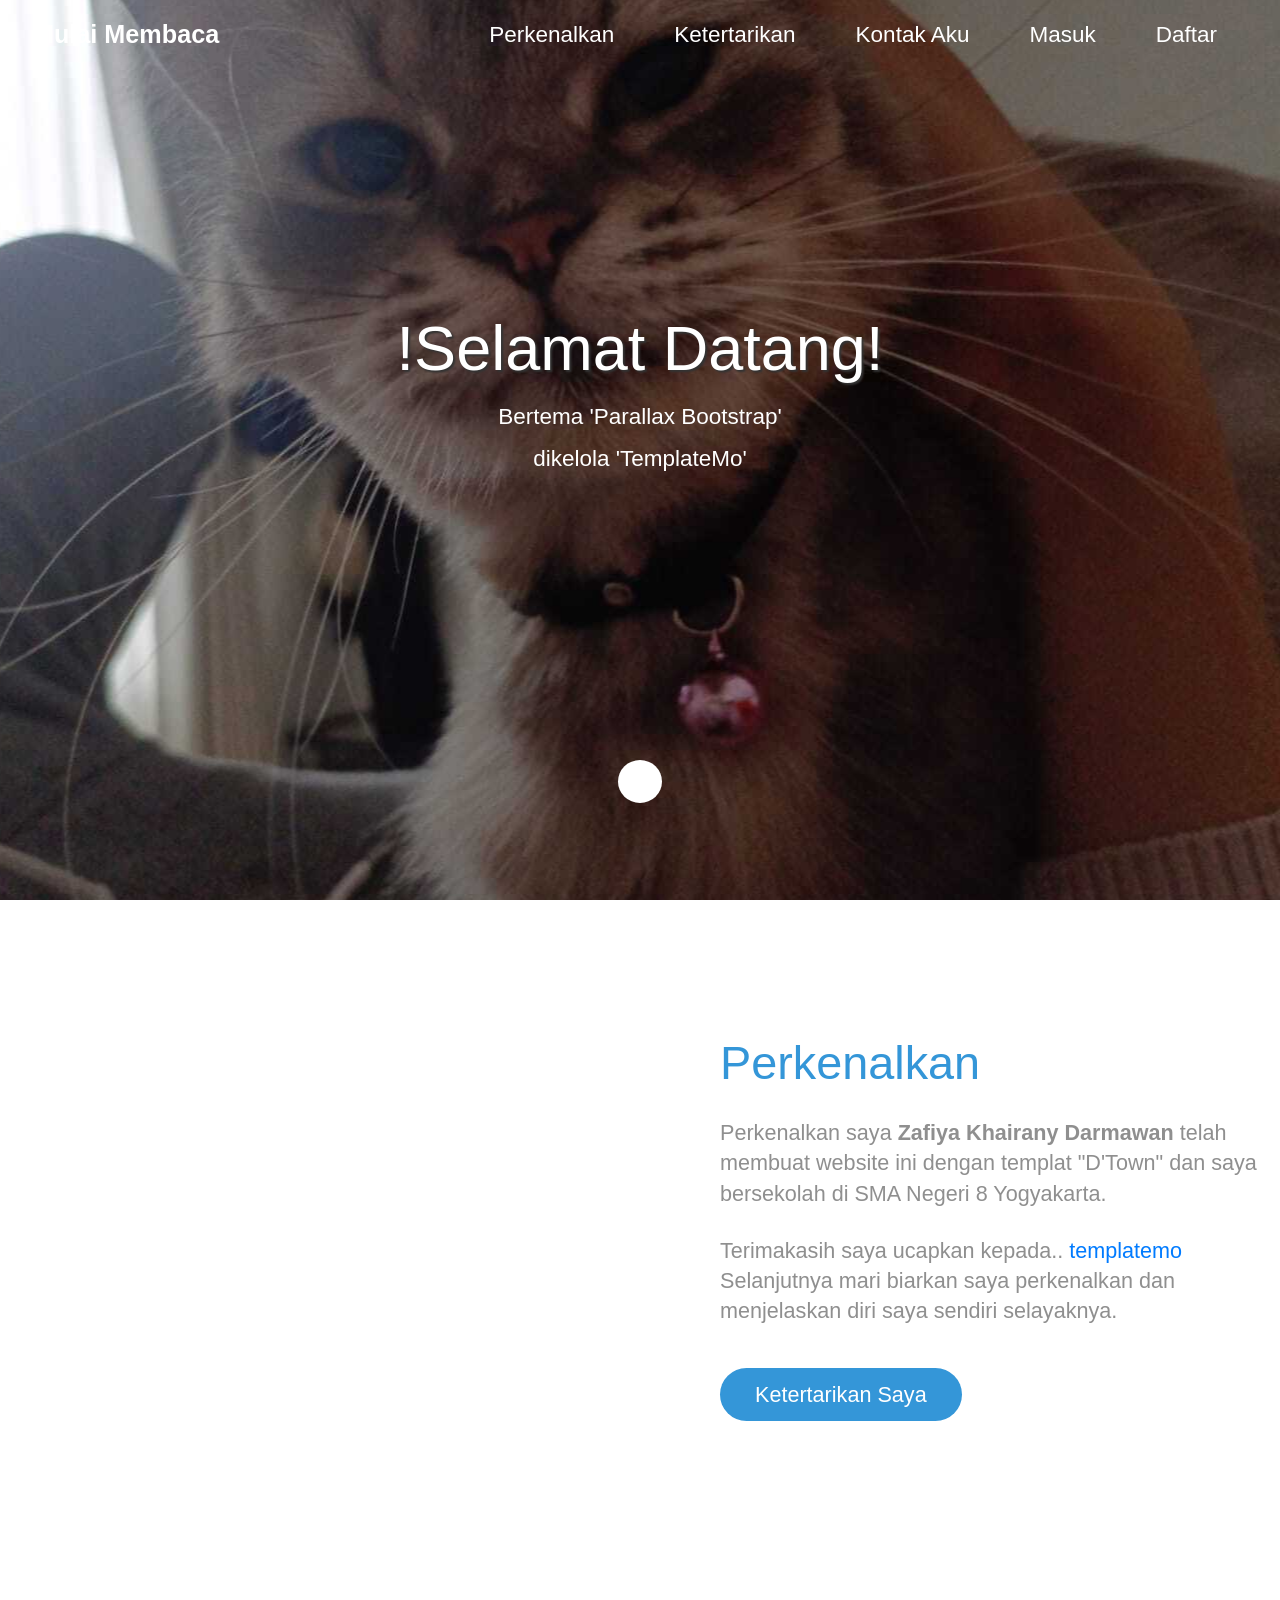
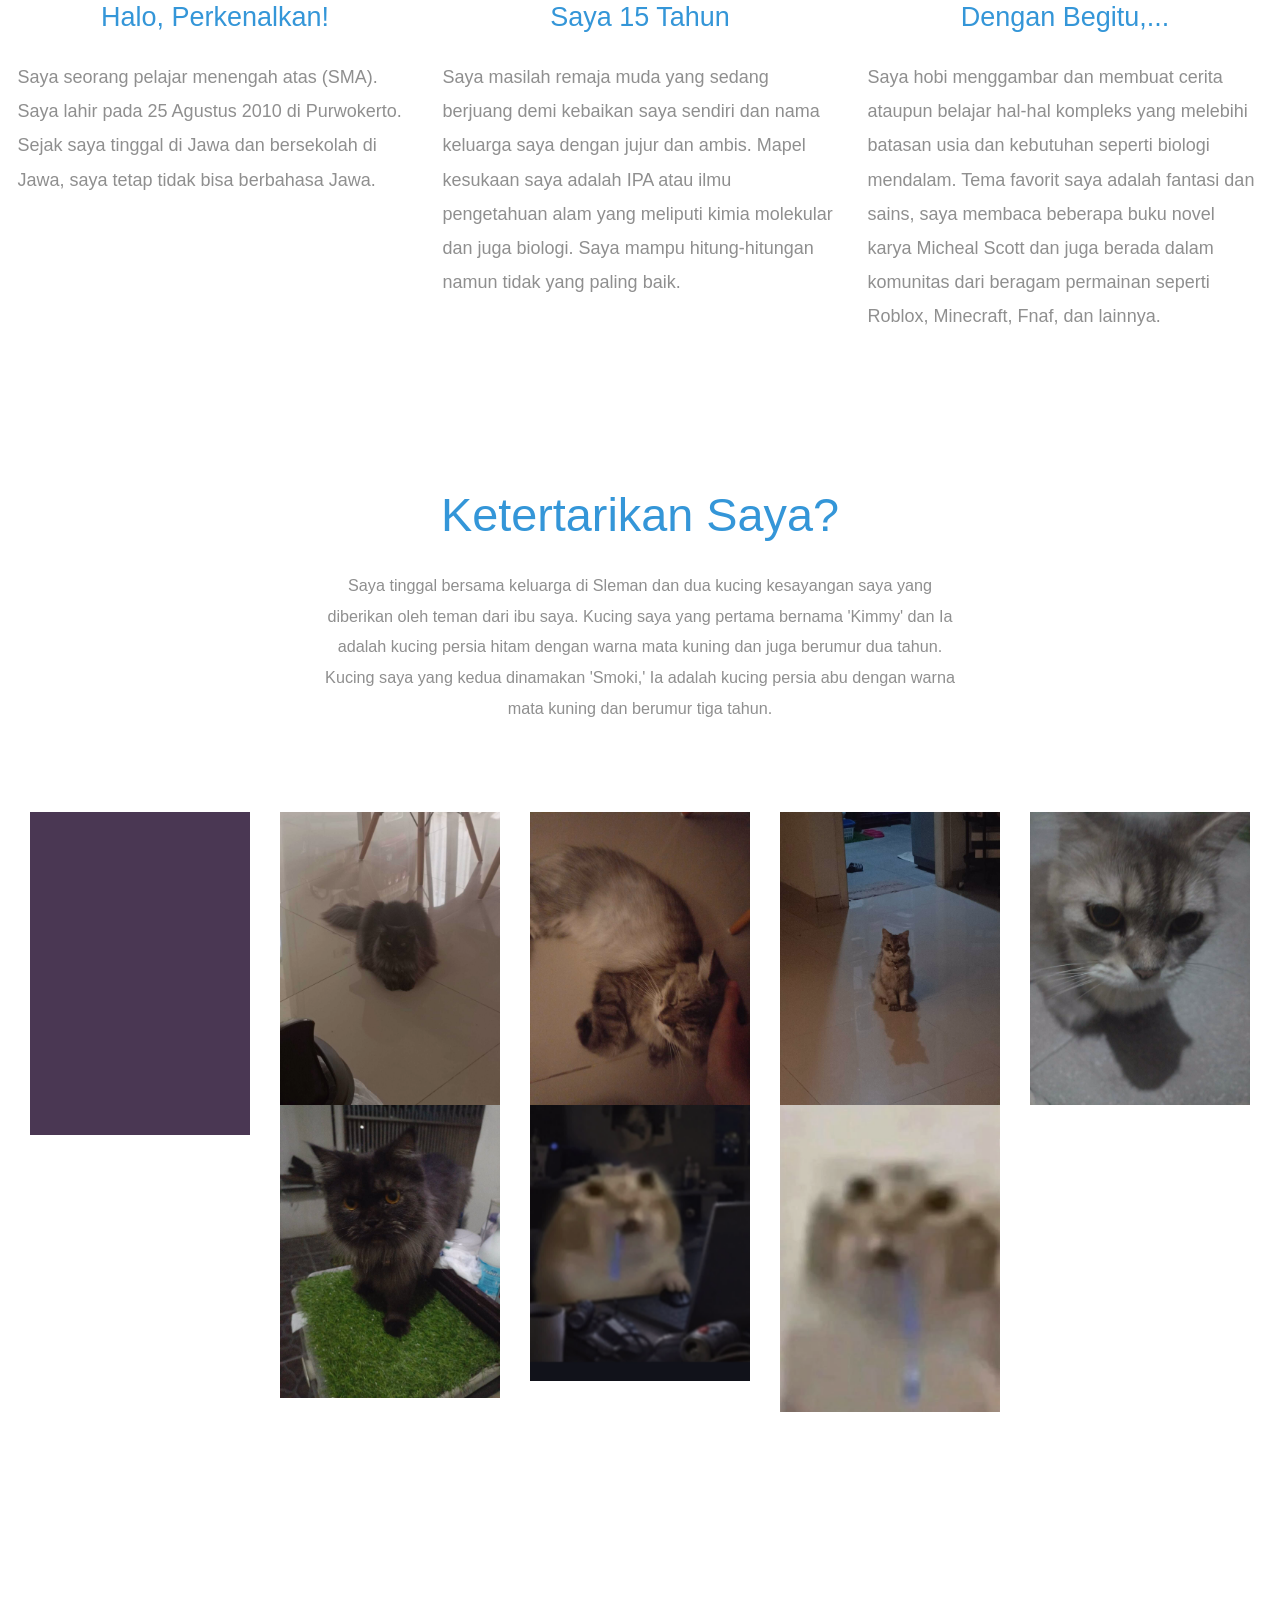
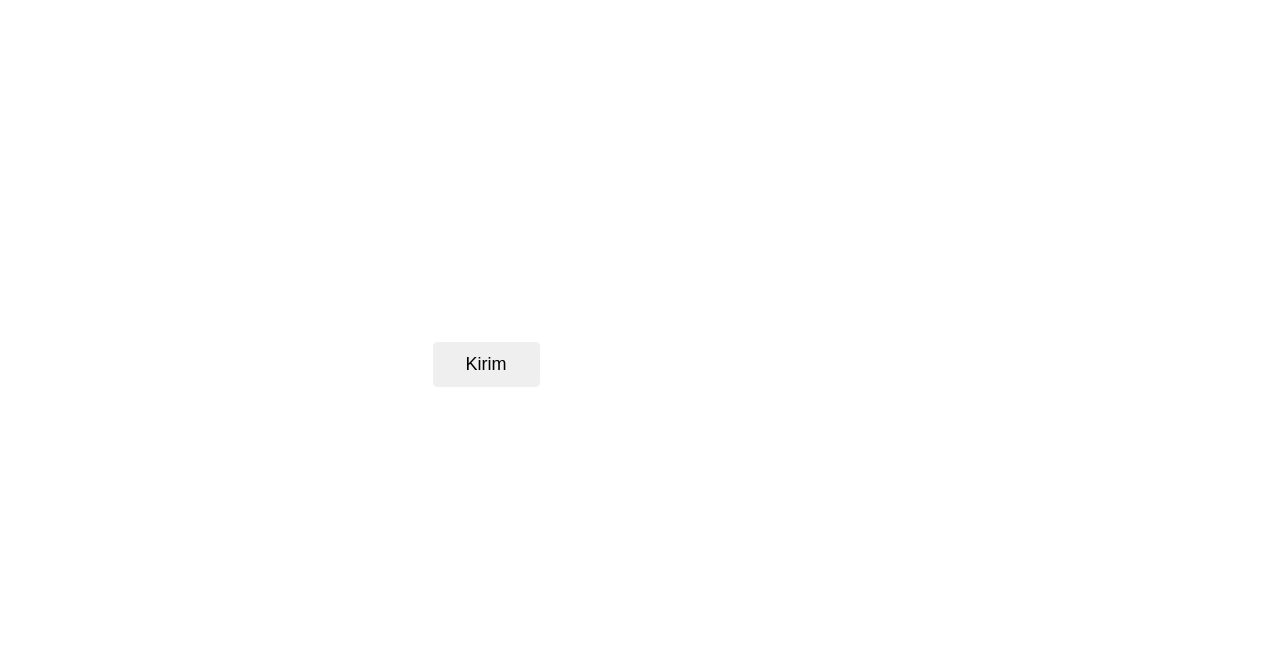
==== commit 9ece4de6: "Update index.html" ====
--- a/index.html
+++ b/index.html
@@ -41,13 +41,13 @@
                   <a class="nav-link tm-nav-link" href="#contact">Kontak Aku</a>
               </li>
 				 <li class="nav-item">
-				<li id="loginMenu"><a href="login/login.html" class="external">Masuk</a></li>
+				<li id="loginMenu"><a class="nav-link tm-nav-link" href="login/login.html">Masuk</a></li>
 			</li>
 				 <li class="nav-item">
-    <li id="registerMenu"><a href="login/register.html" class="external">Daftar</a></li>
+    <li id="registerMenu"><a class="nav-link tm-nav-link" href="login/register.html" class="external">Daftar</a></li>
 			</li>
 				 <li class="nav-item">
-    <li id="logoutMenu" style="display: none;"><a href="#" class="external" id="authLink">Keluar</a></li> 
+    <li id="logoutMenu" style="display: none;"><a class="nav-link tm-nav-link" href="#" class="external" id="authLink">Keluar</a></li> 
 				 </li>
             </ul>
           </div>        
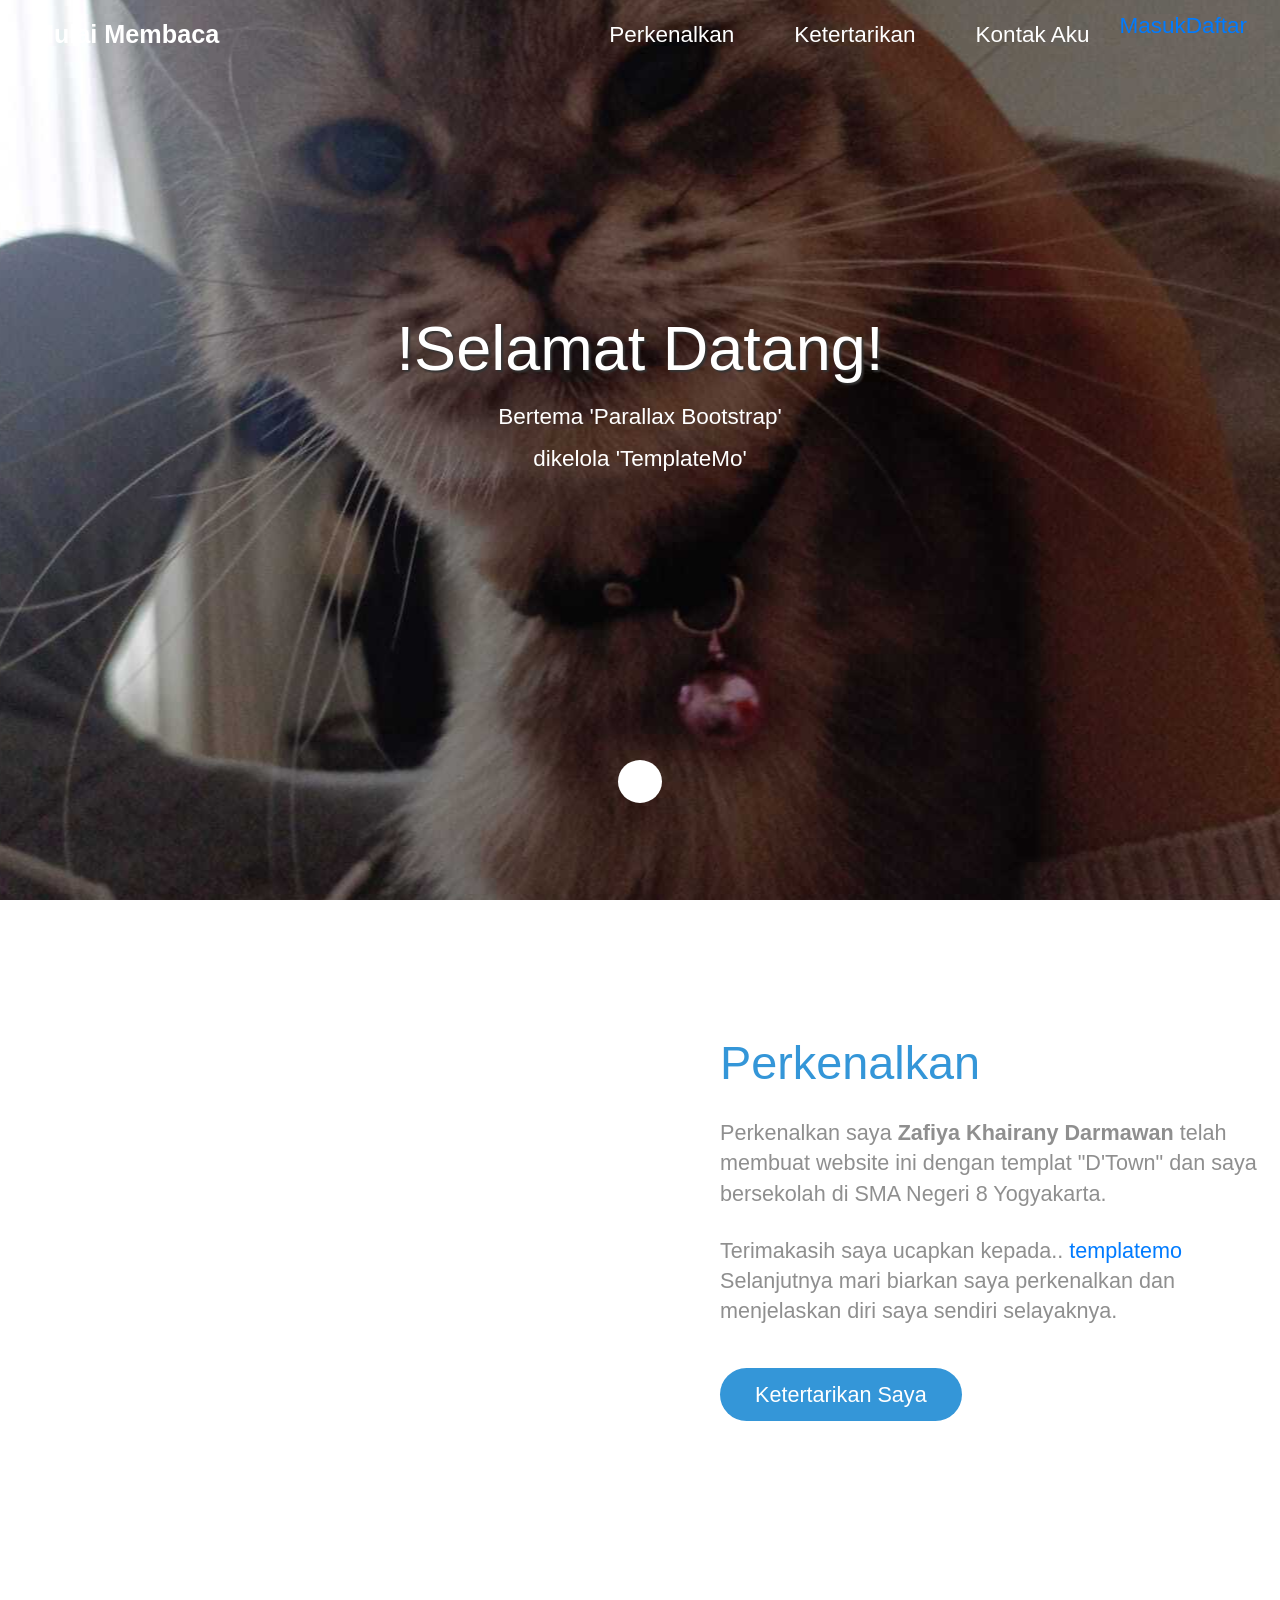
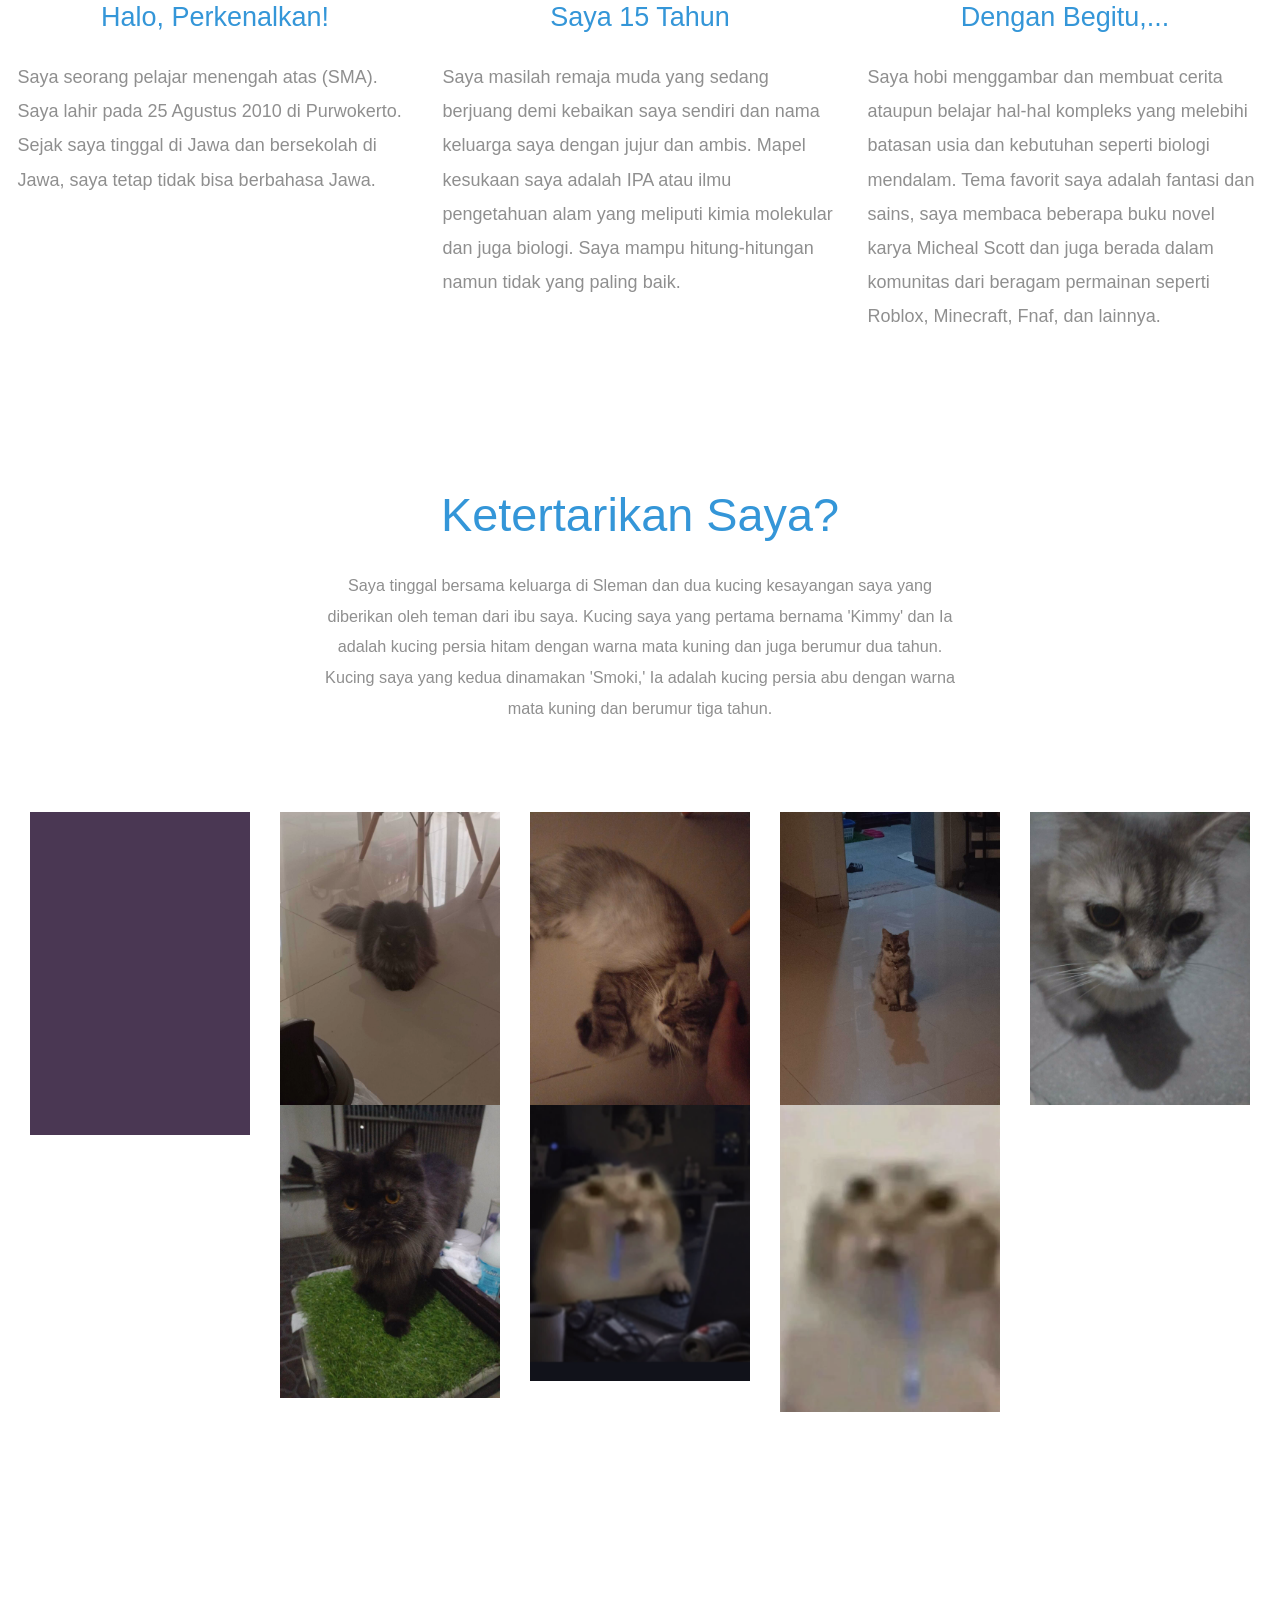
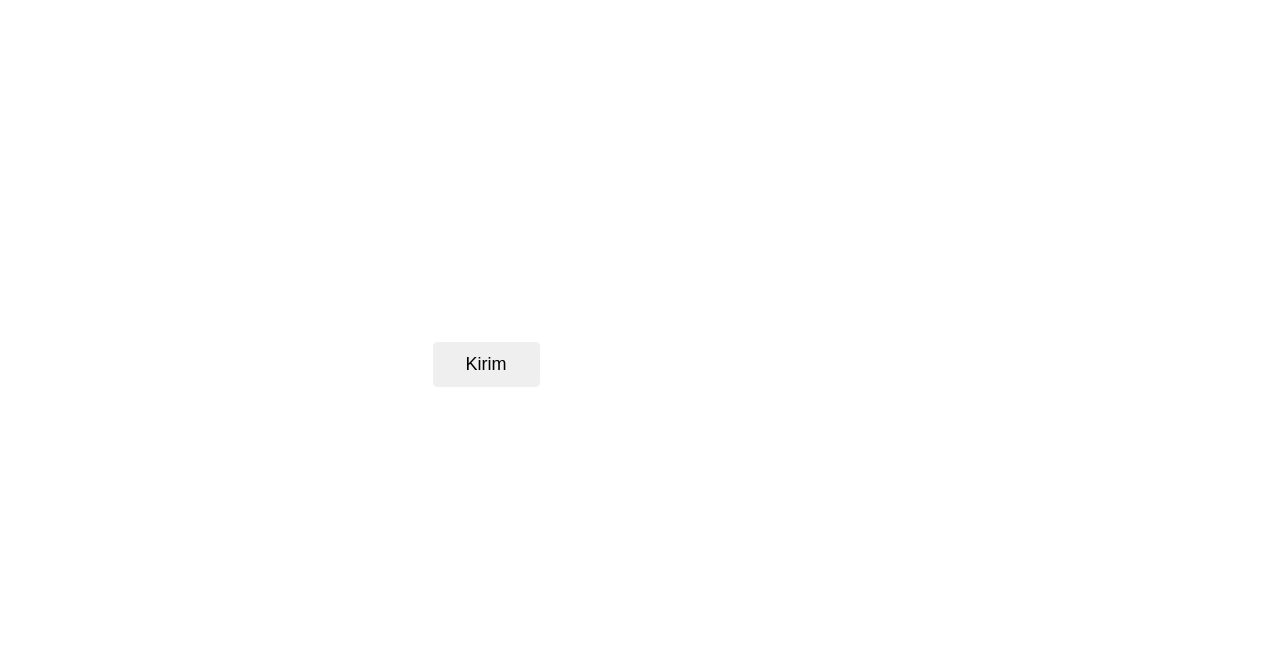
==== commit 6adaa6eb: "Add files via upload" ====
--- a/index.html
+++ b/index.html
@@ -41,13 +41,13 @@
                   <a class="nav-link tm-nav-link" href="#contact">Kontak Aku</a>
               </li>
 				 <li class="nav-item">
-				<li id="loginMenu"><a class="nav-link tm-nav-link" href="login/login.html">Masuk</a></li>
+				<li id="loginMenu"><a href="login/login.html" class="external">Masuk</a></li>
 			</li>
 				 <li class="nav-item">
-    <li id="registerMenu"><a class="nav-link tm-nav-link" href="login/register.html" class="external">Daftar</a></li>
+    <li id="registerMenu"><a href="login/register.html" class="external">Daftar</a></li>
 			</li>
 				 <li class="nav-item">
-    <li id="logoutMenu" style="display: none;"><a class="nav-link tm-nav-link" href="#" class="external" id="authLink">Keluar</a></li> 
+    <li id="logoutMenu" style="display: none;"><a href="#" class="external" id="authLink">Keluar</a></li> 
 				 </li>
             </ul>
           </div>        
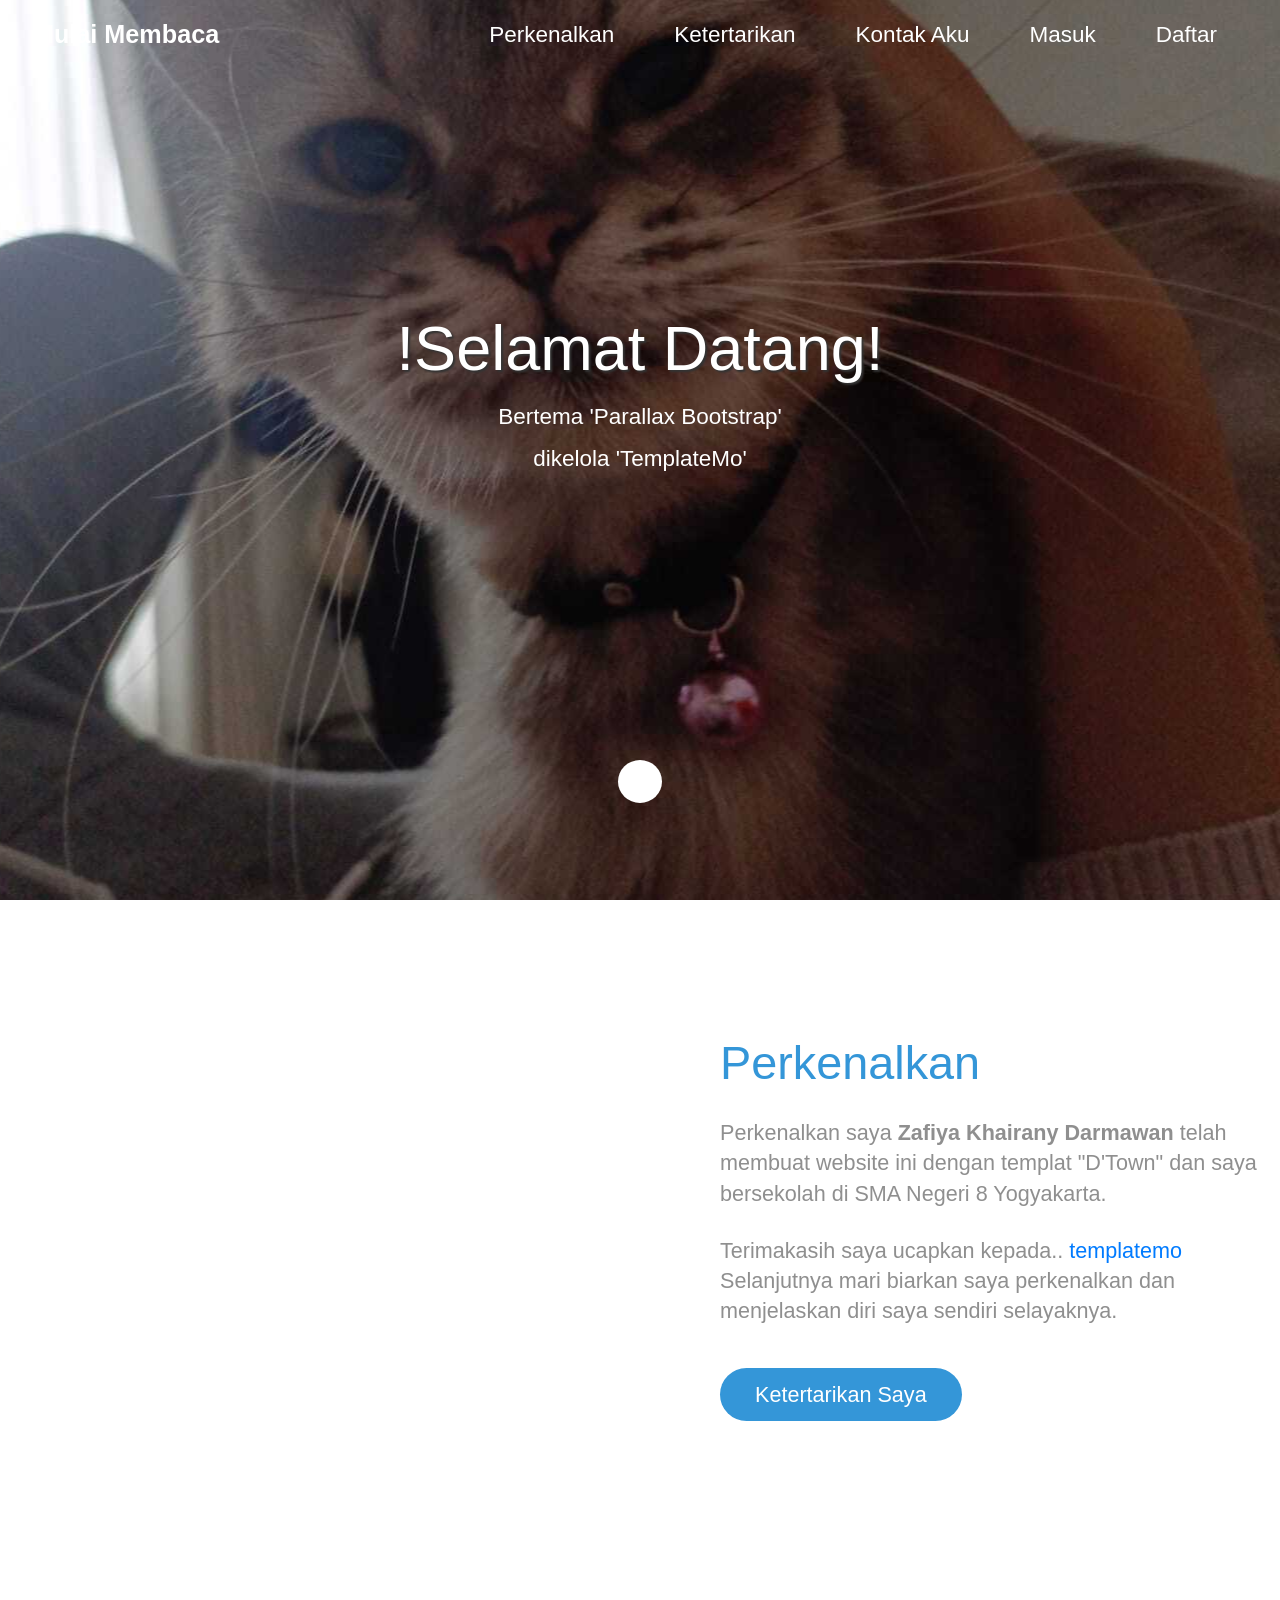
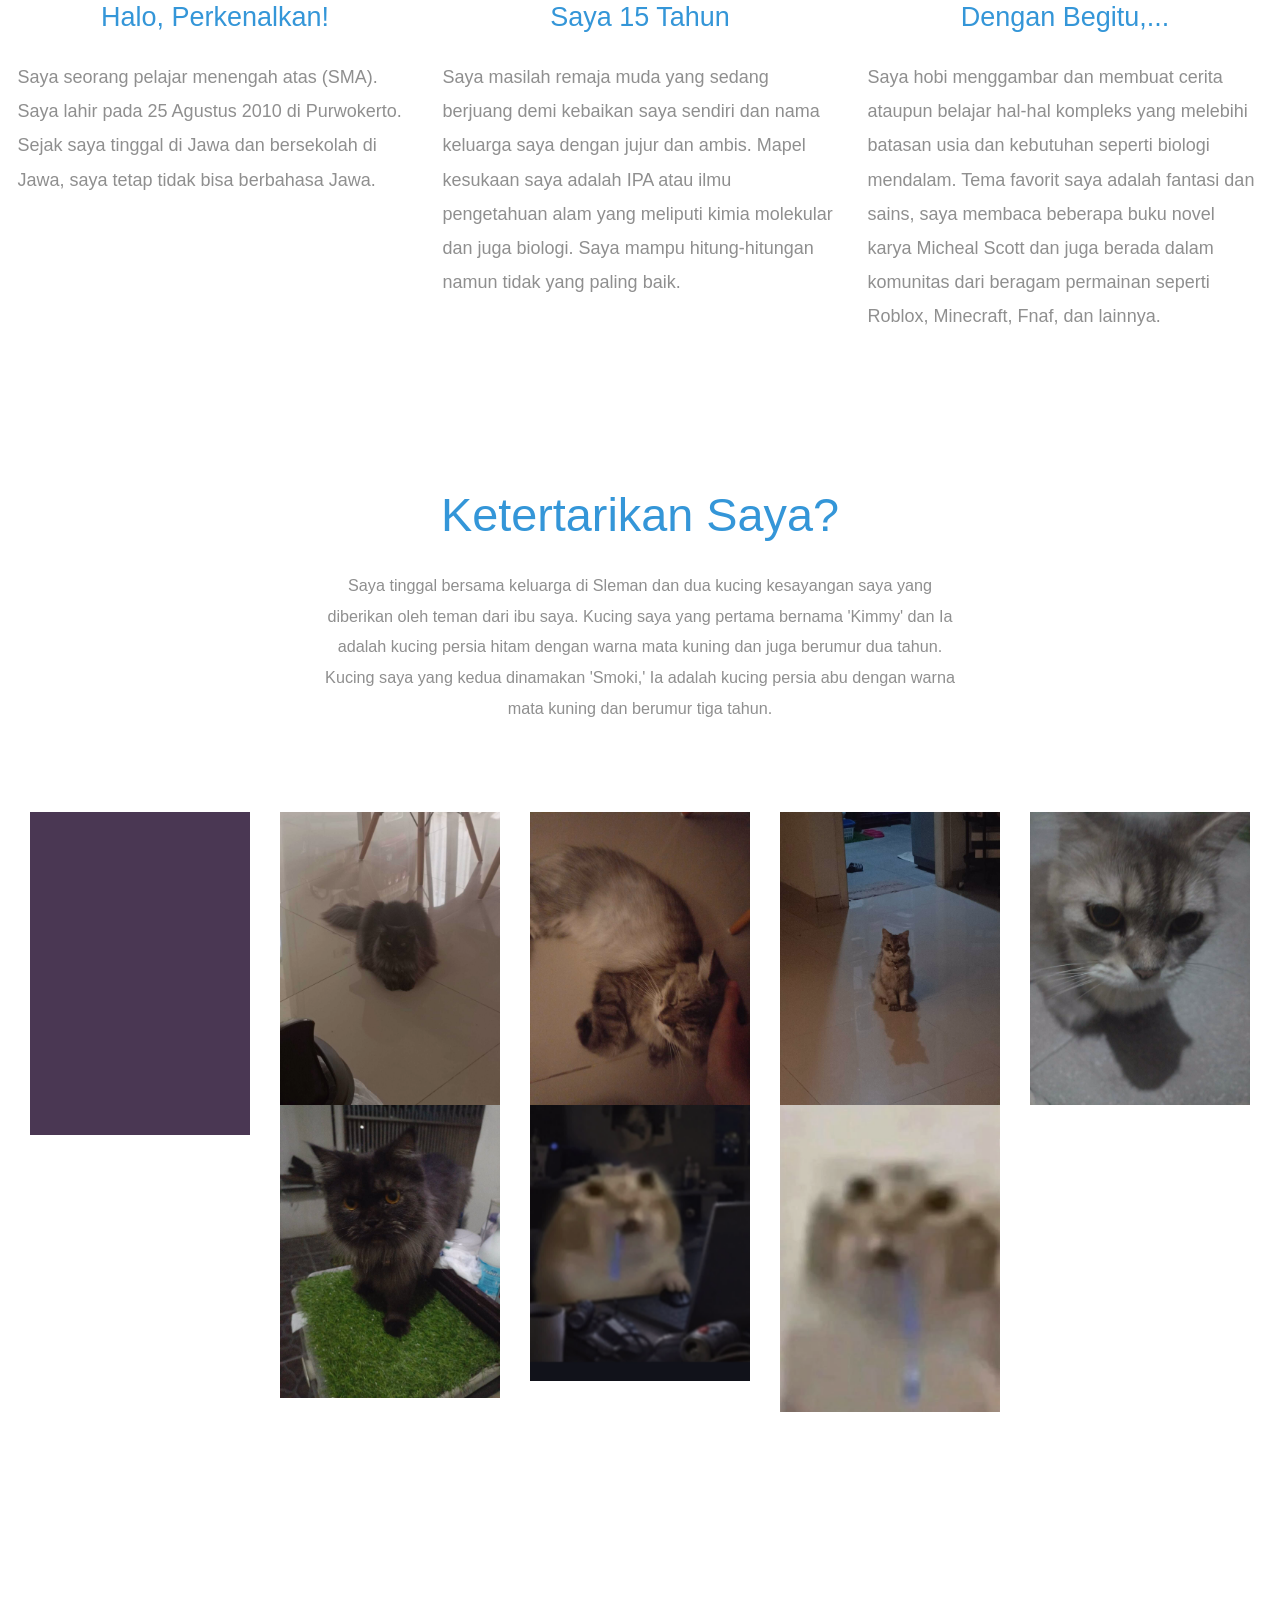
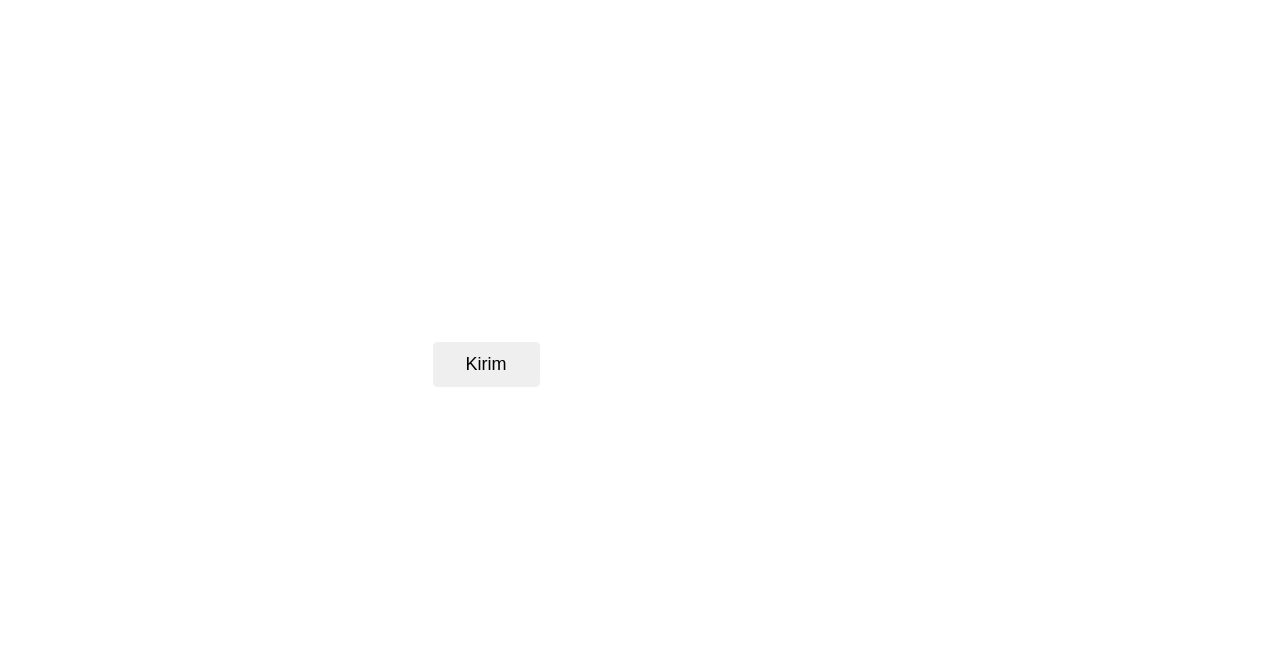
==== commit 7e4a3d7e: "Rename index (1).html to index.html" ====
--- a/index.html
+++ b/index.html
@@ -41,13 +41,13 @@
                   <a class="nav-link tm-nav-link" href="#contact">Kontak Aku</a>
               </li>
 				 <li class="nav-item">
-				<li id="loginMenu"><a href="login/login.html" class="external">Masuk</a></li>
+				<li id="loginMenu"><a class="nav-link tm-nav-link" href="login/login.html" class="external">Masuk</a></li>
 			</li>
 				 <li class="nav-item">
-    <li id="registerMenu"><a href="login/register.html" class="external">Daftar</a></li>
+    <li id="registerMenu"><a class="nav-link tm-nav-link" href="login/register.html" class="external">Daftar</a></li>
 			</li>
 				 <li class="nav-item">
-    <li id="logoutMenu" style="display: none;"><a href="#" class="external" id="authLink">Keluar</a></li> 
+    <li id="logoutMenu" style="display: none;"><a class="nav-link tm-nav-link" href="#" class="external" id="authLink">Keluar</a></li> 
 				 </li>
             </ul>
           </div>        
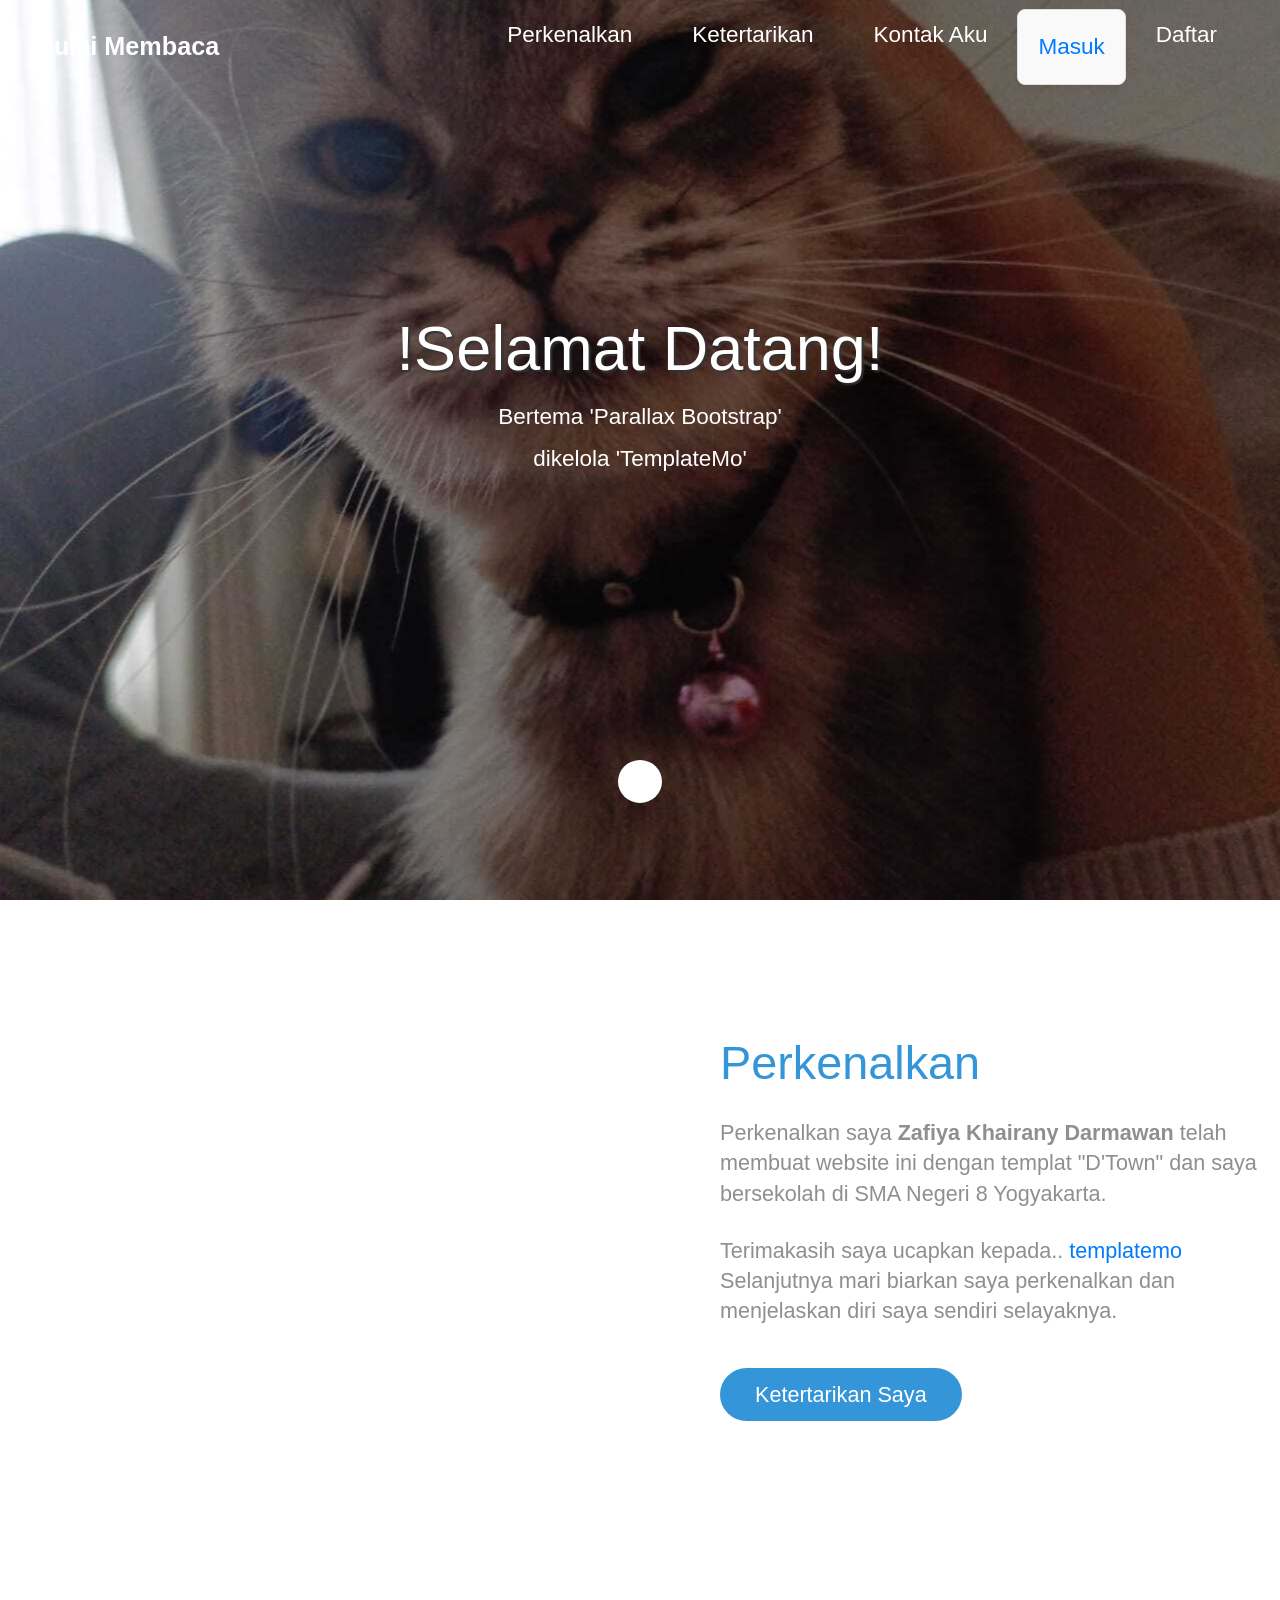
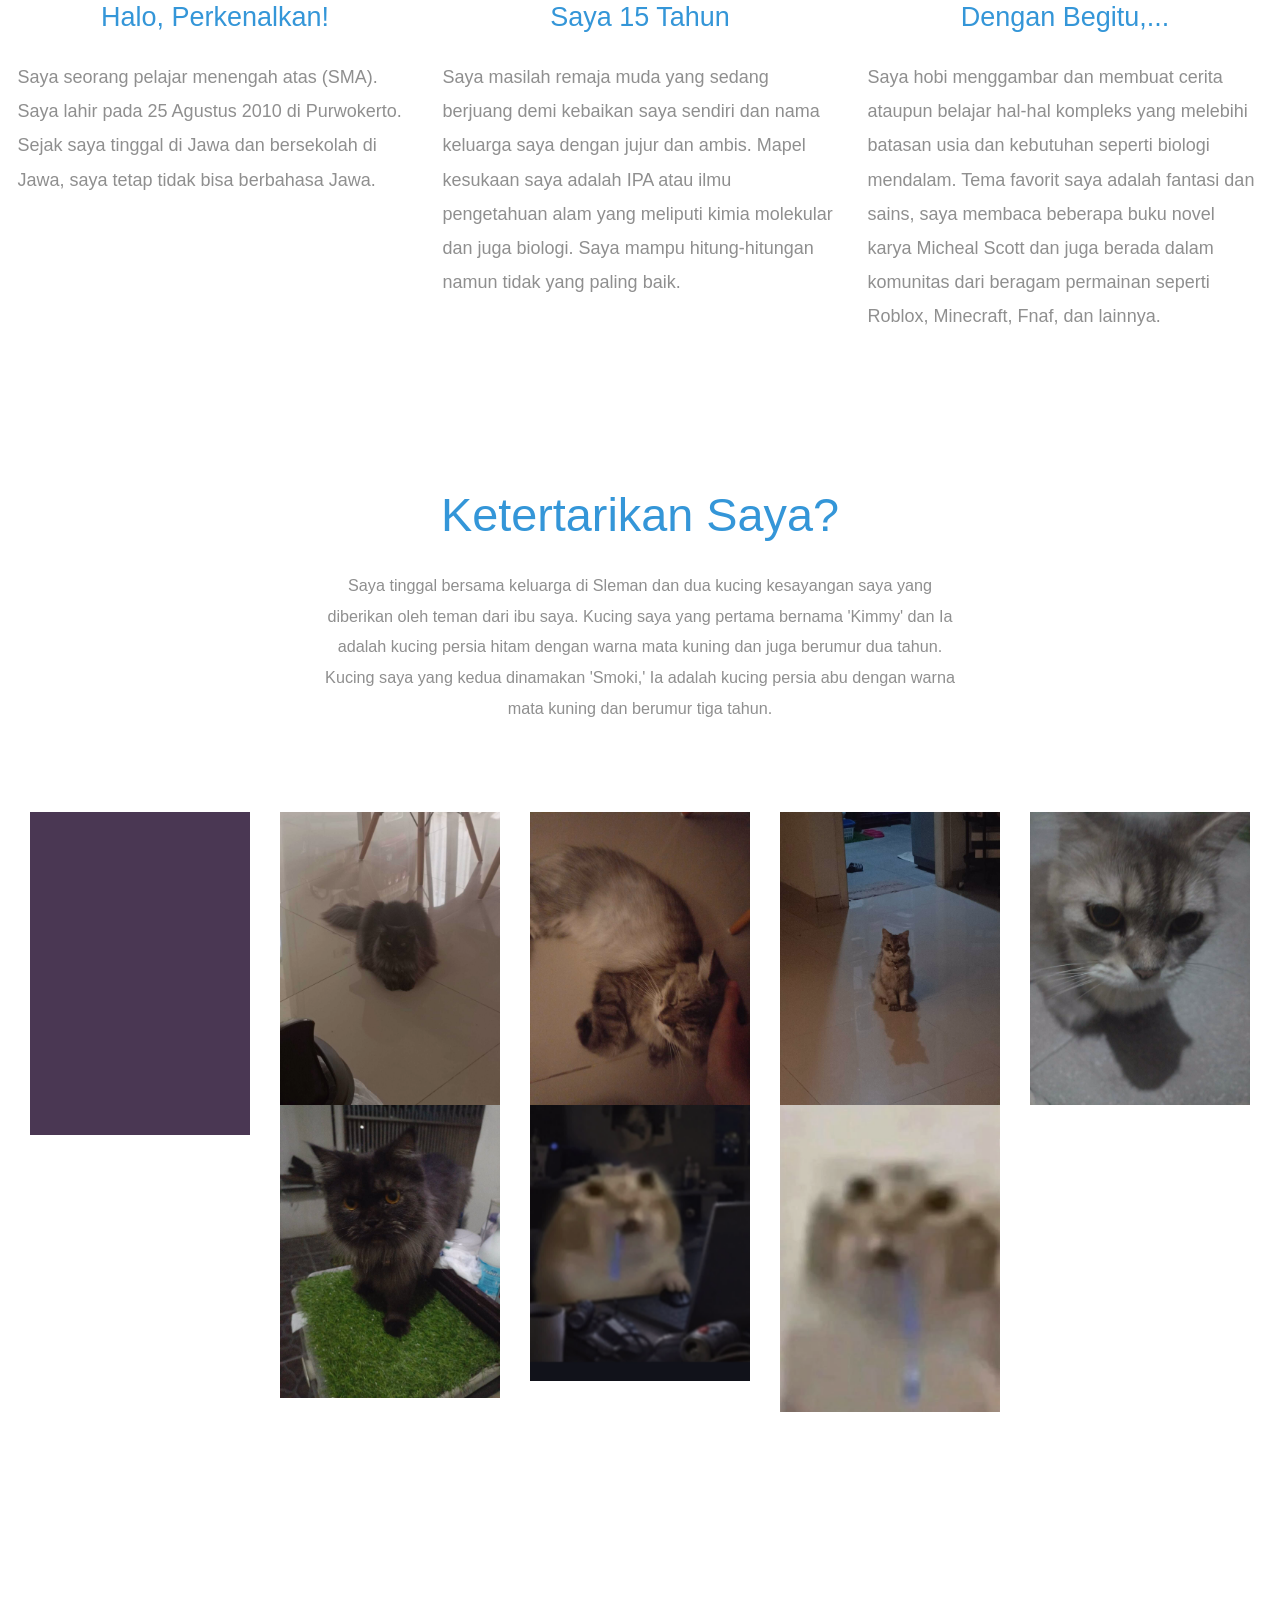
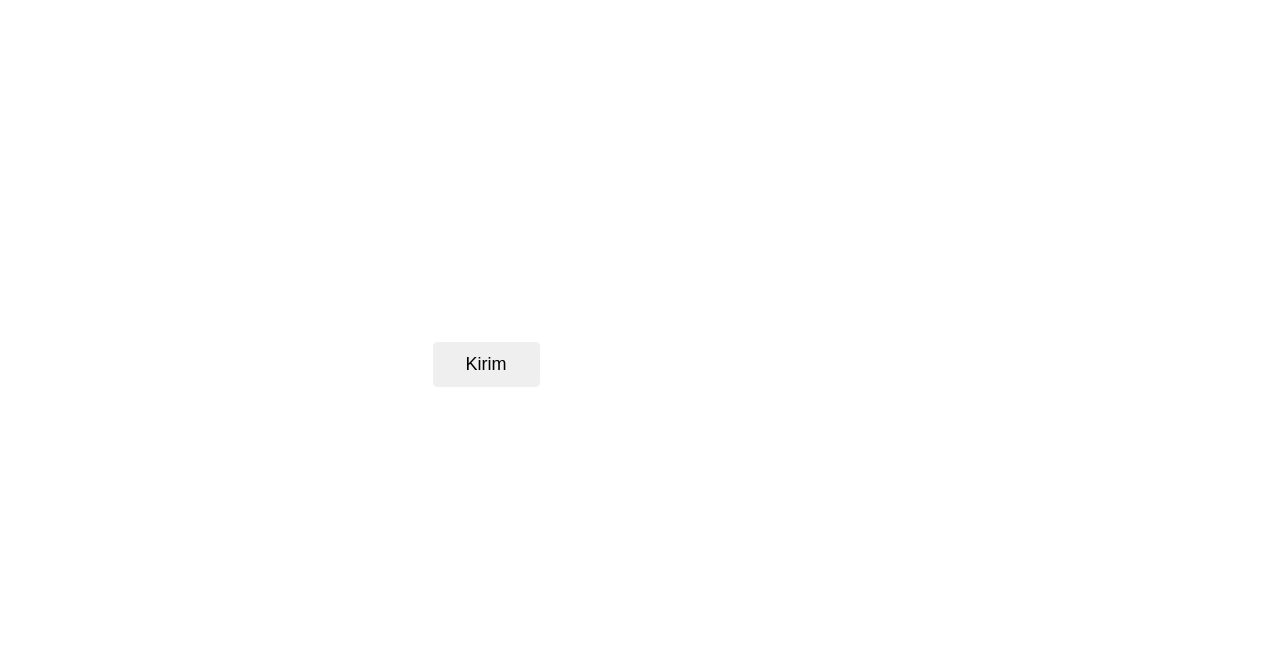
==== commit da0c08a1: "Update index.html" ====
--- a/index.html
+++ b/index.html
@@ -41,7 +41,7 @@
                   <a class="nav-link tm-nav-link" href="#contact">Kontak Aku</a>
               </li>
 				 <li class="nav-item">
-				<li id="loginMenu"><a class="nav-link tm-nav-link" href="login/login.html" class="external">Masuk</a></li>
+				<li id="loginMenu"> <class="nav-link tm-nav-link"><a href="login/login.html" class="external">Masuk</a></li>
 			</li>
 				 <li class="nav-item">
     <li id="registerMenu"><a class="nav-link tm-nav-link" href="login/register.html" class="external">Daftar</a></li>
--- a/css/templatemo-style.css
+++ b/css/templatemo-style.css
@@ -60,6 +60,16 @@
 .tm-btn-primary:focus {
   color: white;
   background-color: #73c1f6;
+}
+
+.external {
+    display: flex;
+    flex-direction: column; /* Menyusun konten di dalamnya ke bawah */
+    padding: 20px;          /* Memberikan jarak dalam agar tidak menempel */
+    border: 1px solid #e0e0e0;
+    border-radius: 8px;     /* Membuat sudut kotak agak melengkung */
+    background-color: #f9f9f9;
+    box-shadow: 0 4px 6px rgba(0, 0, 0, 0.05); /* Memberikan efek bayangan halus */
 }
 
 /* Navbar */
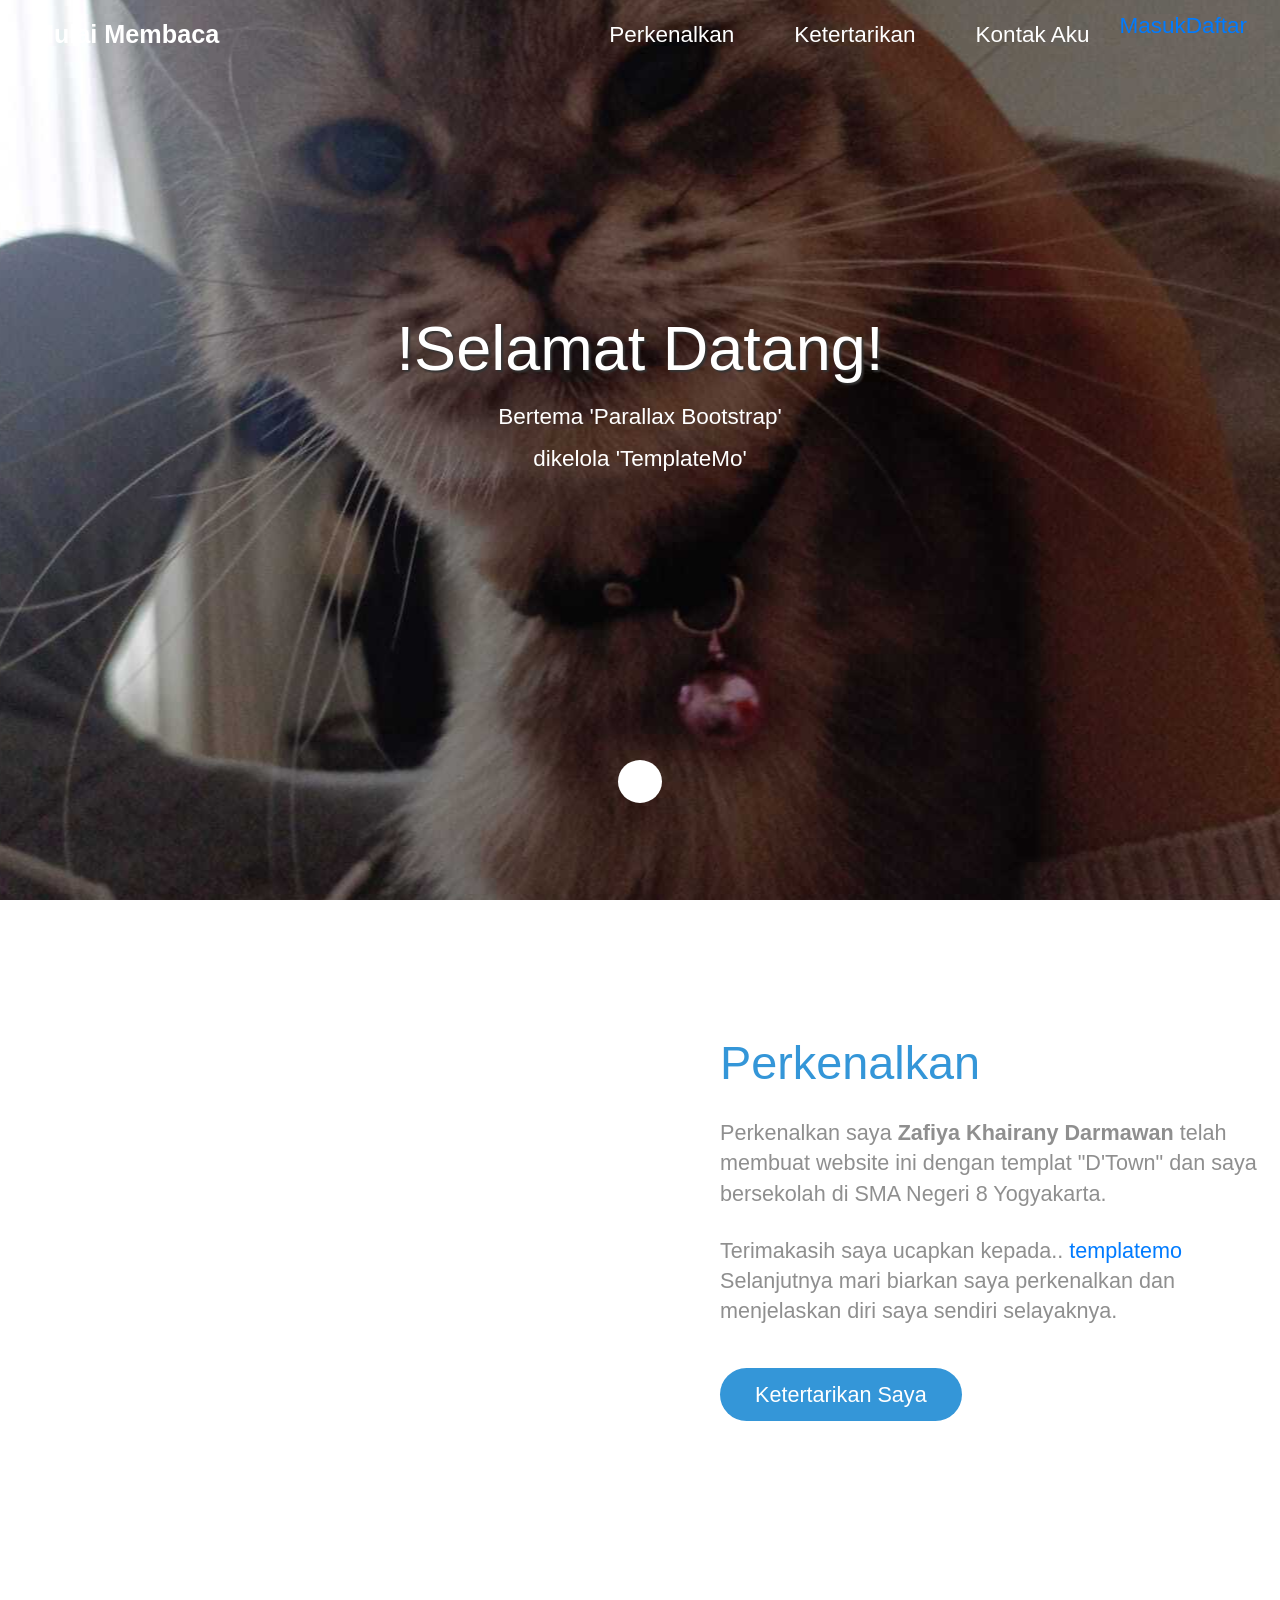
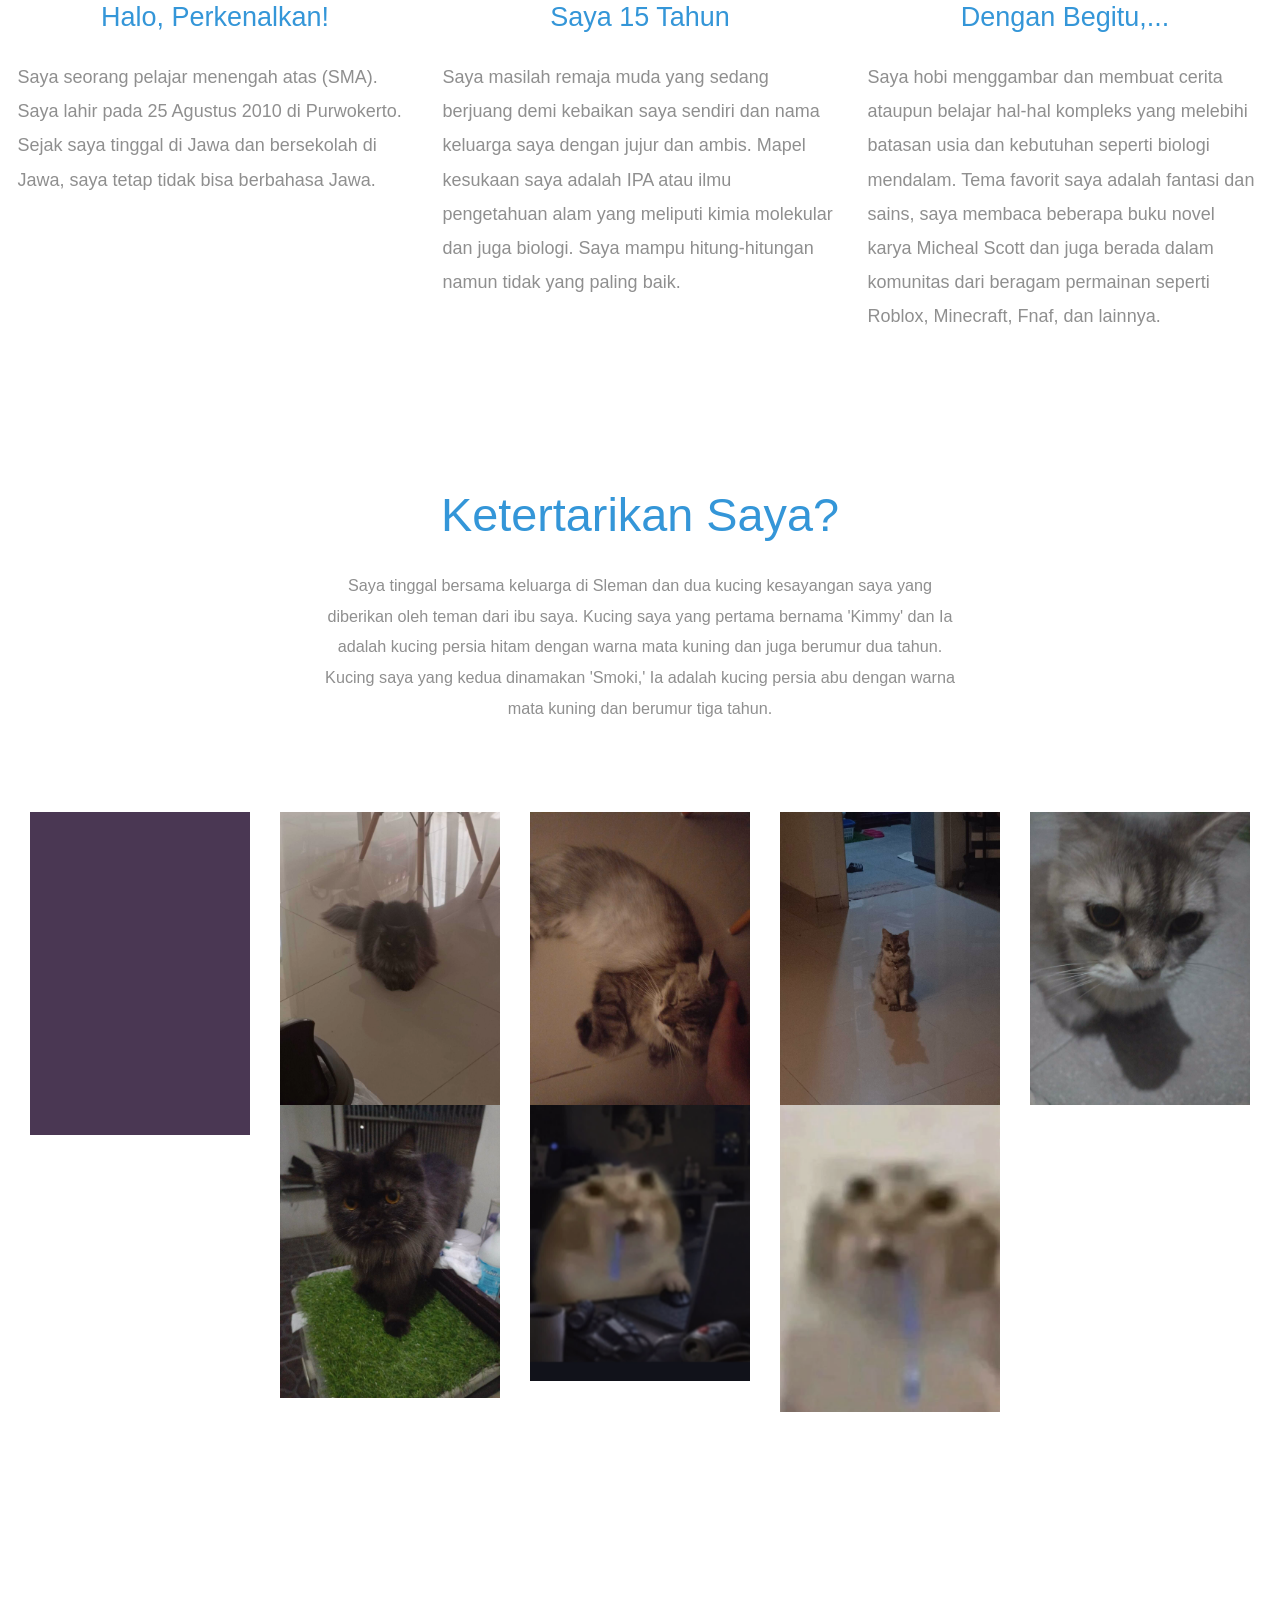
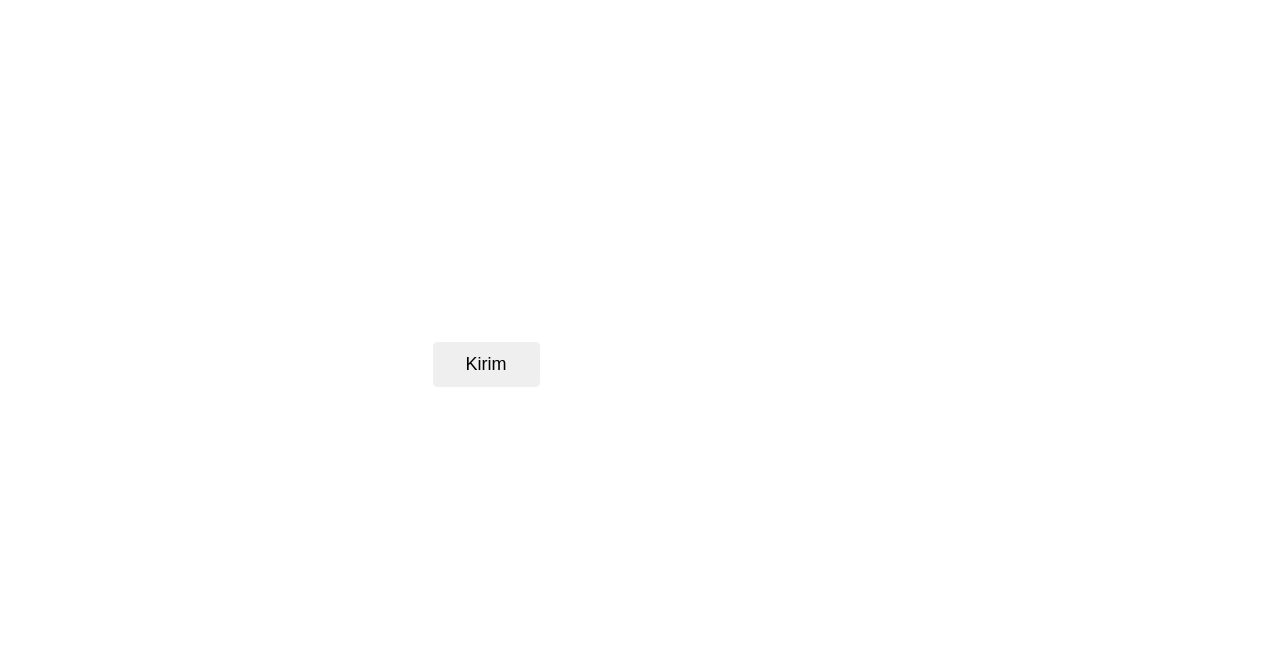
==== commit 6444ca2d: "Update print statement from 'Hello' to 'Goodbye'" ====
--- a/index.html
+++ b/index.html
@@ -41,13 +41,13 @@
                   <a class="nav-link tm-nav-link" href="#contact">Kontak Aku</a>
               </li>
 				 <li class="nav-item">
-				<li id="loginMenu"> <class="nav-link tm-nav-link"><a href="login/login.html" class="external">Masuk</a></li>
+				<li id="loginMenu"><class="nav-link tm-nav-link"><a href="login/login.html" class="external">Masuk</a></li>
 			</li>
 				 <li class="nav-item">
-    <li id="registerMenu"><a class="nav-link tm-nav-link" href="login/register.html" class="external">Daftar</a></li>
+    <li id="registerMenu"><class="nav-link tm-nav-link"> <a href="login/register.html" class="external">Daftar</a></li>
 			</li>
 				 <li class="nav-item">
-    <li id="logoutMenu" style="display: none;"><a class="nav-link tm-nav-link" href="#" class="external" id="authLink">Keluar</a></li> 
+    <li id="logoutMenu" style="display: none;"><class="nav-link tm-nav-link"><a href="#" class="external" id="authLink">Keluar</a></li> 
 				 </li>
             </ul>
           </div>        
--- a/css/templatemo-style.css
+++ b/css/templatemo-style.css
@@ -62,15 +62,7 @@
   background-color: #73c1f6;
 }
 
-.external {
-    display: flex;
-    flex-direction: column; /* Menyusun konten di dalamnya ke bawah */
-    padding: 20px;          /* Memberikan jarak dalam agar tidak menempel */
-    border: 1px solid #e0e0e0;
-    border-radius: 8px;     /* Membuat sudut kotak agak melengkung */
-    background-color: #f9f9f9;
-    box-shadow: 0 4px 6px rgba(0, 0, 0, 0.05); /* Memberikan efek bayangan halus */
-}
+
 
 /* Navbar */
 
